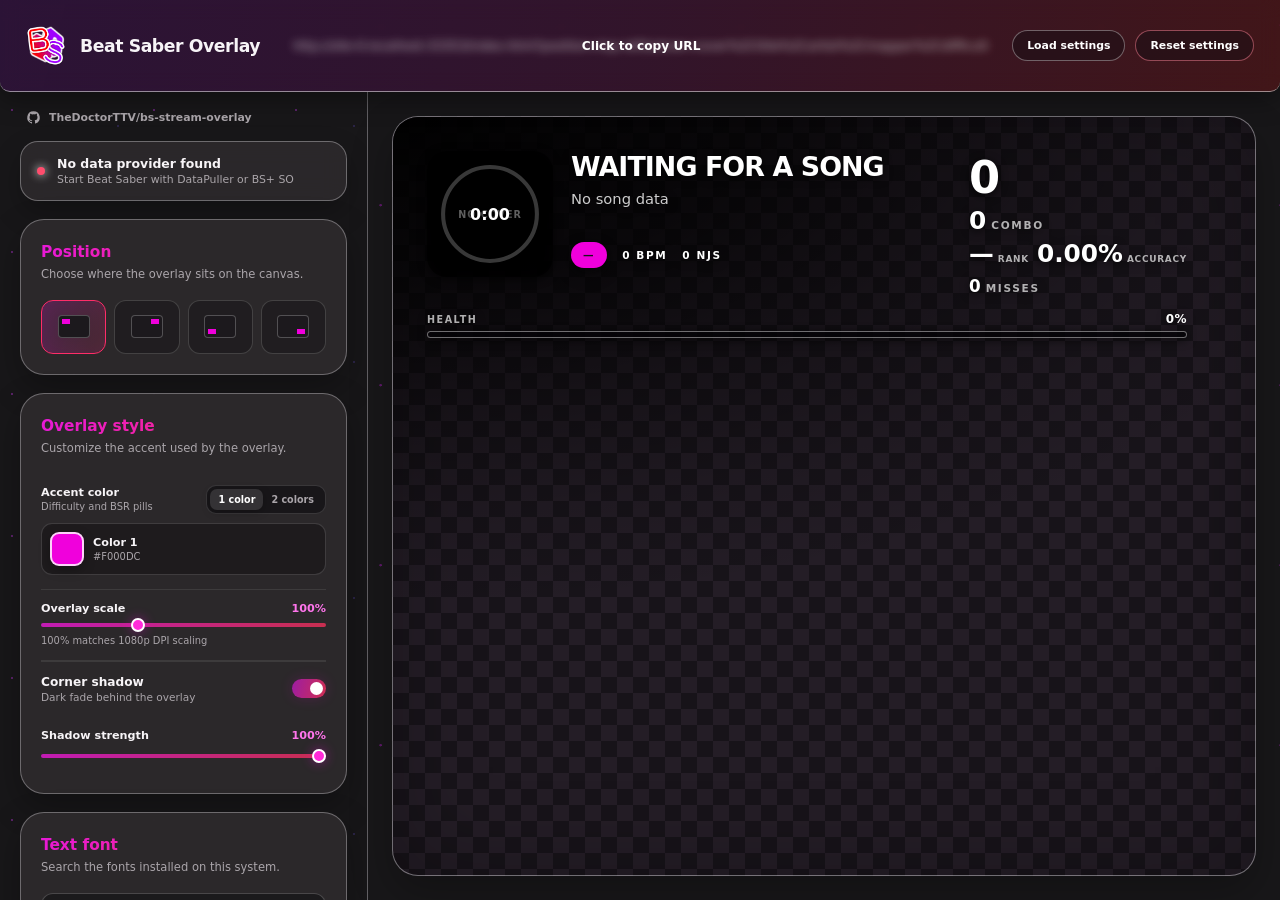
==== index.html @ 070b64c1 "Changed wording on settings page" ====
<!doctype html>
<html lang="en">

<head>
  <meta charset="UTF-8" />
  <meta name="viewport" content="width=device-width, initial-scale=1" />
  <meta name="color-scheme" content="dark" />
  <meta name="theme-color" content="#0c0e11" />
  <meta http-equiv="Content-Security-Policy"
    content="default-src 'self'; script-src 'self'; style-src 'self' https://fonts.googleapis.com; font-src 'self' https://fonts.gstatic.com; img-src 'self' data: blob: https:; connect-src ws: wss: http: https:" />
  <title>Beat Saber Overlay Settings</title>
  <link rel="icon" href="assets/icons/favicon.ico" sizes="any" />
  <link rel="preconnect" href="https://fonts.googleapis.com" />
  <link rel="preconnect" href="https://fonts.gstatic.com" crossorigin />
  <link
    href="https://fonts.googleapis.com/css2?family=Anton&amp;family=Archivo&amp;family=Archivo+Black&amp;family=Audiowide&amp;family=Bangers&amp;family=Barlow&amp;family=Barlow+Condensed&amp;family=Bebas+Neue&amp;family=Black+Ops+One&amp;family=Bungee&amp;family=Chakra+Petch&amp;family=Cinzel&amp;family=Comfortaa&amp;family=DM+Sans&amp;family=Dosis&amp;family=Exo+2&amp;family=Fira+Sans&amp;family=Fjalla+One&amp;family=Fredoka&amp;family=Hind&amp;family=IBM+Plex+Sans&amp;family=Josefin+Sans&amp;family=Kanit&amp;family=Karla&amp;family=Lato&amp;family=Lexend&amp;family=Lilita+One&amp;family=Manrope&amp;family=Merriweather+Sans&amp;family=Montserrat&amp;family=Nunito&amp;family=Orbitron&amp;family=Oswald&amp;family=Oxanium&amp;family=Poppins&amp;family=Prompt&amp;family=Quicksand&amp;family=Rajdhani&amp;family=Raleway&amp;family=Roboto&amp;family=Roboto+Condensed&amp;family=Roboto+Mono&amp;family=Rowdies&amp;family=Rubik&amp;family=Russo+One&amp;family=Saira&amp;family=Saira+Condensed&amp;family=Space+Grotesk&amp;family=Teko&amp;family=Titillium+Web&amp;display=swap"
    rel="stylesheet" />
  <link rel="stylesheet" href="styles.css" />
</head>

<body>
  <main class="app-shell">
    <header class="app-header">
      <div class="app-brand">
        <img class="brand-mark" src="assets/icons/bs-overlay-icon.png" alt="" aria-hidden="true" />
        <div>
          <h1>Beat Saber Overlay</h1>
        </div>
      </div>
      <div class="preview-actions">
        <button class="copy-url-button" type="button" id="copy-overlay-url" aria-label="Copy overlay URL">
          <span class="copy-url-button__url" id="copy-overlay-url-text" aria-hidden="true"></span>
          <span class="copy-url-button__label" id="copy-overlay-url-label">Click to copy URL</span>
        </button>
        <button class="toolbar-button" type="button" id="load-settings">Load settings</button>
        <button class="toolbar-button toolbar-button--reset" type="button" id="reset-settings">Reset settings</button>
      </div>
    </header>

    <aside class="settings-panel" aria-label="Overlay settings">

      <a class="repository-link" href="https://github.com/TheDoctorTTV/bs-stream-overlay" target="_blank"
        rel="noopener noreferrer">
        <svg viewBox="0 0 24 24" aria-hidden="true">
          <path
            d="M12 2a10 10 0 0 0-3.16 19.49c.5.09.68-.22.68-.48v-1.87c-2.78.6-3.37-1.18-3.37-1.18-.45-1.16-1.11-1.47-1.11-1.47-.91-.62.07-.61.07-.61 1 .07 1.53 1.03 1.53 1.03.9 1.53 2.35 1.09 2.92.83.09-.65.35-1.09.64-1.34-2.22-.25-4.55-1.11-4.55-4.94 0-1.09.39-1.98 1.03-2.68-.1-.25-.45-1.27.1-2.64 0 0 .84-.27 2.75 1.02A9.58 9.58 0 0 1 12 6.82c.85 0 1.71.12 2.51.34 1.91-1.29 2.75-1.02 2.75-1.02.55 1.37.2 2.39.1 2.64.64.7 1.03 1.59 1.03 2.68 0 3.84-2.34 4.68-4.57 4.93.36.31.68.92.68 1.85v2.77c0 .27.18.58.69.48A10 10 0 0 0 12 2Z" />
        </svg>
        <span>TheDoctorTTV/bs-stream-overlay</span>
      </a>

      <div class="connection-card">
        <span class="connection-dot" id="connection-dot"></span>
        <div class="connection-copy">
          <strong id="connection-label">Connecting</strong>
          <span id="connection-detail">DataPuller · 127.0.0.1:2946</span>
        </div>
        <label class="connection-provider" id="data-source-control" for="data-source" hidden>
          <span>Provider</span>
          <select id="data-source">
            <option value="datapuller">DataPuller</option>
            <option value="bsplus">BS+ SO</option>
          </select>
        </label>
        <p class="connection-advice" id="connection-advice" hidden>For best performance, only use one song overlay.</p>
      </div>

      <section class="setting-section" aria-labelledby="position-heading">
        <div class="section-heading">
          <h2 id="position-heading">Position</h2>
          <p>Choose where the overlay sits on the canvas.</p>
        </div>

        <div class="position-grid" role="group" aria-label="Overlay position">
          <button type="button" data-position="top-left" aria-label="Top left" title="Top left" aria-pressed="true">
            <span class="corner corner--top-left"></span>
          </button>
          <button type="button" data-position="top-right" aria-label="Top right" title="Top right" aria-pressed="false">
            <span class="corner corner--top-right"></span>
          </button>
          <button type="button" data-position="bottom-left" aria-label="Bottom left" title="Bottom left"
            aria-pressed="false">
            <span class="corner corner--bottom-left"></span>
          </button>
          <button type="button" data-position="bottom-right" aria-label="Bottom right" title="Bottom right"
            aria-pressed="false">
            <span class="corner corner--bottom-right"></span>
          </button>
        </div>
      </section>

      <section class="setting-section" aria-labelledby="style-heading">
        <div class="section-heading">
          <h2 id="style-heading">Overlay style</h2>
          <p>Customize the accent used by the overlay.</p>
        </div>

        <div class="accent-control" id="accent-control">
          <div class="accent-control__heading">
            <span><b>Accent color</b><small>Difficulty and BSR pills</small></span>
            <div class="accent-mode-picker" role="group" aria-label="Accent color count">
              <button type="button" data-accent-mode="1" aria-pressed="true">1 color</button>
              <button type="button" data-accent-mode="2" aria-pressed="false">2 colors</button>
            </div>
          </div>

          <div class="accent-stops" id="accent-stops">
            <button class="accent-stop" type="button" data-accent-stop="0" aria-label="Edit accent color"
              aria-pressed="false">
              <span class="accent-stop__swatch" aria-hidden="true"></span>
              <span><b>Color 1</b><small id="accent-color-1-value">#F000DC</small></span>
            </button>
            <button class="accent-stop" type="button" data-accent-stop="1" aria-label="Edit right gradient color"
              aria-pressed="false" hidden>
              <span class="accent-stop__swatch" aria-hidden="true"></span>
              <span><b>Color 2</b><small id="accent-color-2-value">#FF2D68</small></span>
            </button>
          </div>

          <div class="accent-picker" id="accent-picker" hidden>
            <div class="accent-picker__topline">
              <span id="accent-picker-label">Color 1</span>
              <button type="button" id="close-accent-picker" aria-label="Close color picker">Done</button>
            </div>
            <div class="accent-saturation" id="accent-saturation" tabindex="0" role="slider"
              aria-label="Color saturation and brightness" aria-valuemin="0" aria-valuemax="100">
              <span class="accent-saturation__marker" aria-hidden="true"></span>
            </div>
            <label class="accent-hue" for="accent-hue">
              <span>Hue</span>
              <input type="range" id="accent-hue" min="0" max="359" step="1" value="308" />
            </label>
            <label class="accent-hex" for="accent-hex">
              <span>Hex</span>
              <div><i id="accent-hex-swatch" aria-hidden="true"></i><span>#</span><input type="text" id="accent-hex"
                  value="F000DC" maxlength="6" inputmode="text" autocomplete="off" spellcheck="false" /></div>
            </label>
          </div>
        </div>

        <label class="type-control type-control--range" for="overlay-scale">
          <span><b>Overlay scale</b><output id="overlay-scale-value" for="overlay-scale">100%</output></span>
          <input type="range" id="overlay-scale" min="50" max="200" step="5" value="100" />
          <small>100% matches 1080p DPI scaling</small>
        </label>

        <label class="toggle-row">
          <span><b>Corner shadow</b><small>Dark fade behind the overlay</small></span>
          <input type="checkbox" id="shadow-enabled" checked />
          <i aria-hidden="true"></i>
        </label>

        <div id="shadow-options">
          <label class="type-control type-control--range" for="shadow-strength">
            <span><b>Shadow strength</b><output id="shadow-strength-value" for="shadow-strength">100%</output></span>
            <input type="range" id="shadow-strength" min="10" max="100" step="5" value="100" />
          </label>
        </div>
      </section>

      <section class="setting-section font-setting-section" aria-labelledby="font-heading">
        <div class="section-heading">
          <h2 id="font-heading">Text font</h2>
          <p id="font-description">Use an installed font when available, with free Google Fonts as a fallback.</p>
        </div>

        <div class="font-picker" id="font-picker">
          <label class="font-search" for="font-search">
            <svg viewBox="0 0 24 24" aria-hidden="true">
              <circle cx="11" cy="11" r="6.5"></circle>
              <path d="m16 16 4 4"></path>
            </svg>
            <input type="search" id="font-search" placeholder="Search fonts" autocomplete="off" role="combobox"
              aria-autocomplete="list" aria-controls="font-options" aria-expanded="false" />
          </label>
          <div class="font-options" id="font-options" role="listbox" aria-label="Available fonts" hidden></div>
          <p class="font-status" id="font-status" aria-live="polite">Click the search box to allow local font access.
          </p>
        </div>

        <div class="type-controls">
          <label class="type-control" for="font-weight">
            <span><b>Font weight</b><small>Thickness of overlay text</small></span>
            <select id="font-weight">
              <option value="0">Original</option>
              <option value="400">Regular</option>
              <option value="500">Medium</option>
              <option value="600">Semi bold</option>
              <option value="700">Bold</option>
              <option value="800">Extra bold</option>
              <option value="900">Black</option>
            </select>
          </label>

          <label class="type-control type-control--range" for="font-size">
            <span><b>Font size</b><output id="font-size-value" for="font-size">100%</output></span>
            <input type="range" id="font-size" min="75" max="150" step="5" value="100" />
          </label>

          <label class="type-control" for="text-transform">
            <span><b>Text case</b><small>Capitalization across the overlay</small></span>
            <select id="text-transform">
              <option value="">Original</option>
              <option value="uppercase">UPPERCASE</option>
              <option value="lowercase">lowercase</option>
              <option value="capitalize">Title Case</option>
            </select>
          </label>
        </div>
      </section>

      <section class="setting-section" aria-labelledby="song-heading">
        <div class="section-heading">
          <h2 id="song-heading">Song data</h2>
          <p>Show or hide map information.</p>
        </div>

        <div class="toggle-list">
          <label class="toggle-row">
            <span><b>Cover art</b><small>Current map artwork</small></span>
            <input type="checkbox" data-toggle="cover" checked />
            <i aria-hidden="true"></i>
          </label>
          <label class="toggle-row">
            <span><b>Song title</b><small>Name and subtitle</small></span>
            <input type="checkbox" data-toggle="title" checked />
            <i aria-hidden="true"></i>
          </label>
          <label class="toggle-row">
            <span><b>Artist</b><small>Song author</small></span>
            <input type="checkbox" data-toggle="artist" checked />
            <i aria-hidden="true"></i>
          </label>
          <label class="toggle-row">
            <span><b>Mapper</b><small>Map creator</small></span>
            <input type="checkbox" data-toggle="mapper" checked />
            <i aria-hidden="true"></i>
          </label>
          <label class="toggle-row">
            <span><b>Difficulty</b><small>Difficulty and characteristic</small></span>
            <input type="checkbox" data-toggle="difficulty" checked />
            <i aria-hidden="true"></i>
          </label>
          <label class="toggle-row">
            <span><b>BPM</b><small>Beats per minute</small></span>
            <input type="checkbox" data-toggle="bpm" checked />
            <i aria-hidden="true"></i>
          </label>
          <label class="toggle-row">
            <span><b>NJS</b><small>Note jump speed</small></span>
            <input type="checkbox" data-toggle="njs" checked />
            <i aria-hidden="true"></i>
          </label>
          <label class="toggle-row">
            <span><b>BSR code</b><small>BeatSaver map key</small></span>
            <input type="checkbox" data-toggle="bsr" checked />
            <i aria-hidden="true"></i>
          </label>
          <label class="toggle-row">
            <span><b>Song time</b><small>Elapsed time and progress</small></span>
            <input type="checkbox" data-toggle="time" checked />
            <i aria-hidden="true"></i>
          </label>
        </div>
      </section>

      <section class="setting-section" aria-labelledby="stats-heading">
        <div class="section-heading">
          <h2 id="stats-heading">Live stats</h2>
          <p>Select the performance values viewers can see.</p>
        </div>

        <div class="toggle-list">
          <label class="toggle-row">
            <span><b>Score</b><small>Current raw score</small></span>
            <input type="checkbox" data-toggle="score" checked />
            <i aria-hidden="true"></i>
          </label>
          <label class="toggle-row">
            <span><b>Combo</b><small>Current note streak</small></span>
            <input type="checkbox" data-toggle="combo" checked />
            <i aria-hidden="true"></i>
          </label>
          <label class="toggle-row">
            <span><b>Rank</b><small>Current letter rank</small></span>
            <input type="checkbox" data-toggle="rank" checked />
            <i aria-hidden="true"></i>
          </label>
          <label class="toggle-row">
            <span><b>Accuracy</b><small>Current accuracy percentage</small></span>
            <input type="checkbox" data-toggle="accuracy" checked />
            <i aria-hidden="true"></i>
          </label>
          <label class="toggle-row">
            <span><b>Misses</b><small>Missed and incorrect notes</small></span>
            <input type="checkbox" data-toggle="misses" checked />
            <i aria-hidden="true"></i>
          </label>
          <label class="toggle-row">
            <span><b>Health</b><small>Current energy level</small></span>
            <input type="checkbox" data-toggle="health" checked />
            <i aria-hidden="true"></i>
          </label>
        </div>
      </section>

      <section class="setting-section heart-rate-settings" aria-labelledby="heart-rate-heading">
        <div class="section-heading">
          <h2 id="heart-rate-heading">Heart rate</h2>
          <p>Prefer HRCounter locally, with an optional cloud fallback.</p>
        </div>

        <label class="toggle-row">
          <span><b>Show heart rate</b><small>Add a live pulse readout</small></span>
          <input type="checkbox" id="heart-rate-enabled" />
          <i aria-hidden="true"></i>
        </label>

        <div class="heart-rate-options" id="heart-rate-options" hidden>
          <div class="type-control heart-rate-display-control">
            <span><b>Display</b><small>Attach it or position it independently</small></span>
            <div class="heart-rate-mode-picker" role="group" aria-label="Heart rate display">
              <button type="button" data-heart-rate-mode="paired" aria-label="With song overlay"
                title="With song overlay" aria-pressed="true">
                <svg class="lucide lucide-panels-top-left" viewBox="0 0 24 24" fill="none" stroke="currentColor"
                  stroke-width="2" stroke-linecap="round" stroke-linejoin="round" aria-hidden="true">
                  <rect width="18" height="18" x="3" y="3" rx="2"></rect>
                  <path d="M3 9h18"></path>
                  <path d="M9 21V9"></path>
                </svg>
              </button>
              <button type="button" data-heart-rate-mode="standalone" aria-label="On its own" title="On its own"
                aria-pressed="false">
                <svg class="lucide lucide-panel-top" viewBox="0 0 24 24" fill="none" stroke="currentColor"
                  stroke-width="2" stroke-linecap="round" stroke-linejoin="round" aria-hidden="true">
                  <rect width="18" height="18" x="3" y="3" rx="2"></rect>
                  <path d="M3 9h18"></path>
                </svg>
              </button>
            </div>
          </div>

          <div class="heart-rate-position" id="heart-rate-position-settings" hidden>
            <span class="field-label">Heart rate position</span>
            <div class="position-grid" role="group" aria-label="Heart rate overlay position">
              <button type="button" data-heart-rate-position="top-left" aria-label="Top left" title="Top left"
                aria-pressed="false">
                <span class="corner corner--top-left"></span>
              </button>
              <button type="button" data-heart-rate-position="top-right" aria-label="Top right" title="Top right"
                aria-pressed="true">
                <span class="corner corner--top-right"></span>
              </button>
              <button type="button" data-heart-rate-position="bottom-left" aria-label="Bottom left" title="Bottom left"
                aria-pressed="false">
                <span class="corner corner--bottom-left"></span>
              </button>
              <button type="button" data-heart-rate-position="bottom-right" aria-label="Bottom right"
                title="Bottom right" aria-pressed="false">
                <span class="corner corner--bottom-right"></span>
              </button>
            </div>
          </div>

          <label class="type-control" for="heart-rate-port">
            <span><b>HRCounter port</b><small>Default mod server port</small></span>
            <input class="port-input" type="number" id="heart-rate-port" min="1" max="65535" value="65302"
              inputmode="numeric" />
          </label>

          <label class="type-control" for="heart-rate-fallback-provider">
            <span><b>Fallback provider</b><small>Used when HRCounter has no BPM</small></span>
            <select id="heart-rate-fallback-provider">
              <option value="">Disabled</option>
              <option value="pulsoid">Pulsoid</option>
              <option value="hyperate">HypeRate</option>
            </select>
          </label>

          <div class="heart-rate-provider-settings" id="pulsoid-settings" hidden>
            <div class="provider-auth-row">
              <span><b>Pulsoid account</b><small id="pulsoid-auth-status">Not connected</small></span>
              <button class="provider-auth-button" type="button" id="pulsoid-connect">Connect Pulsoid</button>
              <button class="provider-auth-button provider-auth-button--quiet" type="button" id="pulsoid-disconnect"
                hidden>Disconnect</button>
            </div>
            <p>One-click account authorization. Pulsoid BRO plan is required.</p>
          </div>

          <div class="heart-rate-provider-settings" id="hyperate-settings" hidden>
            <label for="hyperate-device-id">
              <span><b>HypeRate ID</b><small>The ID at the end of your HypeRate URL</small></span>
              <input class="credential-input" type="text" id="hyperate-device-id" autocomplete="off" spellcheck="false"
                placeholder="For example, 122378" />
            </label>
            <p>Find it in your public URL, such as <code>app.hyperate.io/122378</code>.</p>
          </div>

          <div class="heart-rate-connection" aria-live="polite">
            <span class="connection-dot" id="heart-rate-dot" data-state="offline"></span>
            <span id="heart-rate-status">Waiting for HRCounter</span>
          </div>
        </div>
      </section>

    </aside>

    <section class="preview-workspace" aria-label="Overlay preview">
      <div class="preview-stage" id="preview-stage">
        <div class="overlay-shadow" id="overlay-shadow" data-position="top-left" aria-hidden="true"></div>
        <article class="overlay-preview is-awaiting-data" id="overlay-preview" data-position="top-left">
          <div class="song-block">
            <div class="cover-art" data-preview="cover">
              <img id="cover-art" alt="" />
              <span id="cover-fallback">No cover</span>
              <div class="cover-time" data-preview="time" id="cover-time">0:00</div>
              <svg class="cover-progress" data-preview="time" viewBox="0 0 100 100" aria-hidden="true">
                <circle class="cover-progress__track" cx="50" cy="50" r="46"></circle>
                <circle class="cover-progress__value" id="cover-progress" cx="50" cy="50" r="46"></circle>
              </svg>
            </div>

            <div class="song-copy">
              <div data-preview="title">
                <div class="marquee-line">
                  <h3 data-marquee id="song-title">Waiting for a song</h3>
                </div>
                <div class="marquee-line">
                  <p class="song-subtitle" data-marquee id="song-subtitle"></p>
                </div>
              </div>
              <div class="marquee-line">
                <p class="song-credits" data-marquee>
                  <span data-preview="artist" id="song-artist">No song data</span>
                  <span data-preview="mapper" id="song-mapper"></span>
                </p>
              </div>
              <div class="map-meta">
                <span class="difficulty" data-preview="difficulty" id="difficulty">—</span>
                <span data-preview="bpm"><b id="bpm">0</b> BPM</span>
                <span data-preview="njs"><b id="njs">0</b> NJS</span>
                <span class="difficulty bsr-code" data-preview="bsr" id="bsr-code-wrap" hidden></span>
              </div>
            </div>
          </div>

          <div class="stats-block">
            <div class="score-stat" data-preview="score" id="score">0</div>
            <div class="inline-stat" data-preview="combo">
              <b id="combo">0</b><span>Combo</span>
            </div>
            <div class="rank-line">
              <div class="inline-stat" data-preview="rank">
                <b id="rank">—</b><span>Rank</span>
              </div>
              <div class="inline-stat" data-preview="accuracy">
                <b><span id="accuracy">0.00</span>%</b><span>Accuracy</span>
              </div>
            </div>
            <div class="secondary-stats">
              <div class="inline-stat" data-preview="misses">
                <b id="misses">0</b><span>Misses</span>
              </div>
            </div>
          </div>

          <div class="heart-rate-paired" id="heart-rate-paired" hidden>
            <svg class="heart-rate-icon" viewBox="0 0 24 24" aria-hidden="true">
              <path d="M12 21s-8-4.9-8-11a4.5 4.5 0 0 1 8-2.8A4.5 4.5 0 0 1 20 10c0 6.1-8 11-8 11Z"></path>
            </svg>
            <b id="heart-rate-paired-value">--</b><span>BPM</span>
          </div>

          <div class="health-meter" data-preview="health" id="health-meter">
            <div class="health-meter__label">
              <span>Health</span>
              <b><span id="health">0</span>%</b>
            </div>
            <div class="health-meter__track" aria-hidden="true">
              <div class="health-meter__fill" id="health-fill"></div>
            </div>
          </div>
        </article>

        <div class="heart-rate-standalone" id="heart-rate-standalone" data-position="top-right" hidden>
          <svg class="heart-rate-icon" viewBox="0 0 24 24" aria-hidden="true">
            <path d="M12 21s-8-4.9-8-11a4.5 4.5 0 0 1 8-2.8A4.5 4.5 0 0 1 20 10c0 6.1-8 11-8 11Z"></path>
          </svg>
          <span class="heart-rate-copy"><b id="heart-rate-standalone-value">--</b><small>BPM</small></span>
        </div>

        <div class="stage-label"></div>
      </div>
    </section>
  </main>

  <dialog class="settings-dialog" id="load-settings-dialog" aria-labelledby="load-settings-heading">
    <form class="settings-dialog__card" id="load-settings-form">
      <span class="toolbar-eyebrow">Import</span>
      <h2 id="load-settings-heading">Load overlay settings</h2>
      <p>Paste an overlay URL to load its position and selected data.</p>
      <label for="load-settings-url">Overlay URL</label>
      <input type="url" id="load-settings-url" placeholder="https://example.com/overlay/?overlay=1&amp;position=..."
        autocomplete="off" required />
      <p class="settings-dialog__error" id="load-settings-error" role="alert"></p>
      <div class="settings-dialog__actions">
        <button class="toolbar-button" type="button" id="cancel-load-settings">Cancel</button>
        <button class="toolbar-button toolbar-button--primary" type="submit">Load settings</button>
      </div>
    </form>
  </dialog>

  <script src="app.js"></script>
</body>

</html>
---- styles.css ----
:root {
  --panel: #181719;
  --panel-soft: #292728;
  --surface: #302e2f;
  --line: rgba(219, 216, 220, 0.38);
  --line-soft: rgba(255, 255, 255, 0.085);
  --text: #f7f4f7;
  --muted: #aaa5aa;
  --accent: #f000dc;
  --accent-hot: #ff2d68;
  --accent-deep: #6d1e91;
  --danger: #ff4d6d;
  --cosmic-gradient: linear-gradient(105deg, #40105467 0%, #4b123a 51%, #681518 100%);
  --button-gradient: linear-gradient(105deg, #e719d7 0%, #ff315d 100%);
  --font: "Avenir Next", Avenir, "Nunito Sans", "Trebuchet MS", ui-sans-serif, system-ui, sans-serif;
}

* {
  box-sizing: border-box;
}

html,
body {
  width: 100%;
  min-height: 100%;
  margin: 0;
  background: var(--panel);
  color: var(--text);
  font-family: var(--font);
}

button,
input,
select {
  font: inherit;
}

.app-shell {
  --app-header-height: 92px;
  position: relative;
  display: grid;
  grid-template-columns: 368px minmax(0, 1fr);
  height: 100svh;
  overflow: hidden;
}

.settings-panel {
  position: relative;
  height: calc(100svh - var(--app-header-height));
  min-height: 0;
  margin-top: var(--app-header-height);
  padding: 0 0 20px;
  overflow-y: auto;
  background-color: var(--panel);
  background-image:
    radial-gradient(circle at 12px 18px, rgba(213, 57, 255, 0.35) 0 1px, transparent 1.4px),
    radial-gradient(circle at 74px 92px, rgba(255, 59, 102, 0.22) 0 1px, transparent 1.5px),
    radial-gradient(circle at 118px 34px, rgba(122, 93, 255, 0.2) 0 1px, transparent 1.4px);
  background-size: 142px 142px, 190px 190px, 236px 236px;
  border-right: 1px solid var(--line);
  scrollbar-color: #a5a5a5 transparent;
  scrollbar-width: thin;
}

.settings-panel::-webkit-scrollbar {
  width: 7px;
}

.settings-panel::-webkit-scrollbar-track {
  background: transparent;
}

.settings-panel::-webkit-scrollbar-thumb {
  background: #a5268f;
  border-radius: 999px;
}

.app-header {
  position: absolute;
  top: 0;
  left: 0;
  width: 100%;
  height: var(--app-header-height);
  z-index: 10;
  display: flex;
  align-items: center;
  justify-content: space-between;
  gap: 20px;
  padding: 18px 26px;
  background: linear-gradient(105deg, rgba(64, 16, 84, 0.50) 0%, rgba(75, 18, 58, 0.52) 51%, rgba(104, 21, 24, 0.52) 100%);
  -webkit-backdrop-filter: blur(10px);
  backdrop-filter: blur(10px);
  border-bottom: 1px solid rgba(255, 255, 255, 0.5);
  border-radius: 0 0 10px 10px;
  box-shadow: 0 7px 26px rgba(0, 0, 0, 0.38);
}

.app-brand {
  display: flex;
  gap: 14px;
  align-items: center;
}

.brand-mark {
  display: block;
  flex: 0 0 auto;
  width: 40px;
  height: 40px;
  object-fit: cover;
  border-radius: 10px;
}

.app-header p,
.app-header h1 {
  margin: 0;
}

.app-header p {
  margin-bottom: 3px;
  color: rgba(255, 255, 255, 0.68);
  font-size: 0.66rem;
  font-weight: 800;
  letter-spacing: 0.15em;
  text-transform: uppercase;
}

.app-header h1 {
  font-size: 1.08rem;
  letter-spacing: -0.025em;
}

.repository-link {
  display: inline-flex;
  gap: 8px;
  align-items: center;
  width: fit-content;
  margin: 18px 26px 0;
  color: var(--muted);
  font-size: 0.68rem;
  font-weight: 700;
  text-decoration: none;
  transition: color 160ms ease;
}

.repository-link:hover {
  color: white;
}

.repository-link:focus-visible {
  border-radius: 4px;
  outline: 2px solid var(--accent);
  outline-offset: 4px;
}

.repository-link svg {
  width: 15px;
  height: 15px;
  fill: currentColor;
}

.connection-card {
  display: grid;
  grid-template-columns: auto minmax(0, 1fr) auto;
  gap: 12px;
  align-items: center;
  margin: 20px 20px 0;
  padding: 14px 16px;
  background: rgba(45, 42, 44, 0.92);
  border: 1px solid var(--line);
  border-radius: 18px;
  box-shadow: 0 12px 28px rgba(0, 0, 0, 0.24);
  backdrop-filter: blur(12px);
}

.repository-link+.connection-card {
  margin-top: 12px;
}

.connection-copy {
  display: grid;
  gap: 2px;
  min-width: 0;
}

.connection-card strong {
  font-size: 0.78rem;
}

.connection-card span:not(.connection-dot) {
  color: var(--muted);
  font-size: 0.68rem;
}

.connection-provider {
  display: grid;
  gap: 3px;
  justify-items: end;
}

.connection-provider[hidden] {
  display: none;
}

.connection-provider select {
  max-width: 106px;
  padding: 7px 28px 7px 9px;
  background: #1d1a1e;
  border: 1px solid rgba(255, 255, 255, 0.2);
  border-radius: 9px;
  color: var(--text);
  font-size: 0.65rem;
  outline: 0;
}

.connection-provider select:focus-visible {
  border-color: var(--accent-hot);
  box-shadow: 0 0 0 2px rgba(240, 0, 220, 0.13);
}

.connection-advice {
  grid-column: 2 / -1;
  margin: 0;
  padding-top: 9px;
  border-top: 1px solid var(--line-soft);
  color: red;
  font-size: 0.61rem;
  line-height: 1.4;
}

.connection-advice[hidden] {
  display: none;
}

.connection-dot {
  width: 8px;
  height: 8px;
  border-radius: 50%;
  background: #ffc94a;
  box-shadow: 0 0 10px currentColor;
}

.connection-dot[data-state="live"] {
  background: #6fffd3;
}

.connection-dot[data-state="offline"] {
  background: var(--danger);
}

.setting-section {
  margin: 18px 20px 0;
  padding: 23px 20px 20px;
  background: rgba(45, 42, 44, 0.94);
  border: 1px solid var(--line);
  border-radius: 24px;
  box-shadow: 0 13px 34px rgba(0, 0, 0, 0.28);
  backdrop-filter: blur(12px);
}

.section-heading {
  margin-bottom: 17px;
}

.section-heading h2,
.section-heading p {
  margin: 0;
}

.section-heading h2 {
  margin-bottom: 5px;
  background: var(--button-gradient);
  background-clip: text;
  color: transparent;
  font-size: 0.96rem;
}

.section-heading p {
  color: var(--muted);
  font-size: 0.72rem;
  line-height: 1.45;
}

.position-grid {
  display: grid;
  grid-template-columns: repeat(4, minmax(0, 1fr));
  gap: 8px;
}

.position-grid button {
  display: grid;
  min-height: 54px;
  place-items: center;
  align-items: center;
  padding: 10px;
  background: rgba(13, 12, 14, 0.34);
  border: 1px solid rgba(255, 255, 255, 0.16);
  border-radius: 12px;
  color: var(--muted);
  cursor: pointer;
}

.position-grid button:hover {
  border-color: rgba(255, 255, 255, 0.56);
  color: var(--text);
}

.position-grid button[aria-pressed="true"] {
  background: linear-gradient(115deg, rgba(230, 24, 213, 0.2), rgba(255, 47, 91, 0.13));
  border-color: var(--accent-hot);
  color: var(--text);
  box-shadow: inset 0 0 18px rgba(240, 0, 220, 0.08);
}

.position-grid button:focus-visible,
.toolbar-button:focus-visible {
  outline: 2px solid var(--accent);
  outline-offset: 2px;
}

.font-picker {
  position: relative;
}

.font-setting-section {
  position: relative;
  z-index: 2;
}

.font-search {
  display: grid;
  grid-template-columns: 18px minmax(0, 1fr);
  gap: 9px;
  align-items: center;
  padding: 0 12px;
  background: rgba(13, 12, 14, 0.46);
  border: 1px solid rgba(255, 255, 255, 0.2);
  border-radius: 12px;
  color: var(--muted);
  transition: border-color 160ms ease, box-shadow 160ms ease;
}

.font-search:focus-within {
  border-color: var(--accent-hot);
  box-shadow: 0 0 0 3px rgba(240, 0, 220, 0.12);
  color: var(--text);
}

.font-search svg {
  width: 18px;
  fill: none;
  stroke: currentColor;
  stroke-linecap: round;
  stroke-width: 1.8;
}

.font-search input {
  width: 100%;
  min-width: 0;
  padding: 11px 0;
  background: transparent;
  border: 0;
  color: var(--text);
  font-size: 0.7rem;
  outline: 0;
}

.font-search input::placeholder {
  color: #8f898f;
}

.font-search input::-webkit-search-cancel-button {
  filter: brightness(0) invert(1);
  opacity: 0.62;
}

.font-options {
  position: absolute;
  z-index: 10;
  top: 44px;
  right: 0;
  left: 0;
  max-height: 250px;
  padding: 6px;
  overflow-y: auto;
  background: #1d1a1e;
  border: 1px solid rgba(255, 255, 255, 0.28);
  border-radius: 12px;
  box-shadow: 0 18px 38px rgba(0, 0, 0, 0.52);
  scrollbar-color: #a5268f transparent;
  scrollbar-width: thin;
}

.font-options[hidden] {
  display: none;
}

.font-option {
  display: block;
  width: 100%;
  padding: 9px 10px;
  overflow: hidden;
  background: transparent;
  border: 0;
  border-radius: 8px;
  color: var(--text);
  cursor: pointer;
  font-size: 0.72rem;
  text-align: left;
  text-overflow: ellipsis;
  white-space: nowrap;
}

.font-option:hover,
.font-option.is-active {
  background: rgba(255, 255, 255, 0.09);
}

.font-option[aria-selected="true"] {
  background: linear-gradient(105deg, rgba(231, 25, 215, 0.26), rgba(255, 49, 93, 0.18));
  color: white;
}

.font-options__empty,
.font-status {
  color: var(--muted);
  font-size: 0.62rem;
  line-height: 1.4;
}

.font-options__empty {
  margin: 0;
  padding: 10px;
}

.font-status {
  min-height: 1.4em;
  margin: 8px 2px 0;
}

.font-picker.is-open .font-status {
  visibility: hidden;
}

.type-controls {
  display: grid;
  margin-top: 16px;
  border-top: 1px solid var(--line-soft);
}

.type-control {
  display: grid;
  grid-template-columns: minmax(0, 1fr) auto;
  gap: 12px;
  align-items: center;
  min-height: 58px;
  border-bottom: 1px solid var(--line-soft);
}

.type-control:last-child {
  border-bottom: 0;
}

.type-control>span {
  display: grid;
  gap: 2px;
}

.type-control b,
.type-control output {
  font-size: 0.7rem;
}

.type-control small {
  color: var(--muted);
  font-size: 0.62rem;
}

.type-control select {
  max-width: 108px;
  padding: 7px 28px 7px 9px;
  background: #1d1a1e;
  border: 1px solid rgba(255, 255, 255, 0.2);
  border-radius: 9px;
  color: var(--text);
  font-size: 0.65rem;
  outline: 0;
}

.type-control select:focus-visible {
  border-color: var(--accent-hot);
  box-shadow: 0 0 0 2px rgba(240, 0, 220, 0.13);
}

.accent-control {
  padding: 2px 0 14px;
  border-bottom: 1px solid var(--line-soft);
}

.accent-control__heading {
  display: flex;
  gap: 12px;
  align-items: center;
  justify-content: space-between;
  min-height: 48px;
}

.accent-control__heading>span,
.accent-stop>span:last-child {
  display: grid;
  gap: 2px;
}

.accent-control b,
.accent-picker__topline,
.accent-hue>span,
.accent-hex>span {
  font-size: 0.7rem;
}

.accent-control small {
  color: var(--muted);
  font-size: 0.62rem;
}

.accent-mode-picker {
  display: flex;
  padding: 3px;
  background: rgba(13, 12, 14, 0.58);
  border: 1px solid rgba(255, 255, 255, 0.14);
  border-radius: 10px;
}

.accent-mode-picker button,
.accent-picker__topline button {
  padding: 5px 8px;
  background: transparent;
  border: 0;
  border-radius: 7px;
  color: var(--muted);
  cursor: pointer;
  font-size: 0.6rem;
  font-weight: 800;
}

.accent-mode-picker button[aria-pressed="true"] {
  background: rgba(255, 255, 255, 0.12);
  color: white;
  box-shadow: 0 2px 8px rgba(0, 0, 0, 0.26);
}

.accent-mode-picker button:focus-visible,
.accent-stop:focus-visible,
.accent-picker__topline button:focus-visible,
.accent-saturation:focus-visible,
.accent-hue input:focus-visible,
.accent-hex input:focus-visible {
  outline: 2px solid var(--accent);
  outline-offset: 2px;
}

.accent-stops {
  display: grid;
  grid-template-columns: repeat(2, minmax(0, 1fr));
  gap: 8px;
}

.accent-stop {
  display: grid;
  grid-template-columns: 34px minmax(0, 1fr);
  gap: 9px;
  align-items: center;
  min-width: 0;
  padding: 8px;
  background: rgba(13, 12, 14, 0.4);
  border: 1px solid rgba(255, 255, 255, 0.15);
  border-radius: 11px;
  color: var(--text);
  cursor: pointer;
  text-align: left;
}

.accent-control:not(.has-gradient) .accent-stop:first-child {
  grid-column: 1 / -1;
}

.accent-stop:hover,
.accent-stop[aria-pressed="true"] {
  border-color: rgba(255, 255, 255, 0.48);
}

.accent-stop[aria-pressed="true"] {
  box-shadow: 0 0 0 2px rgba(240, 0, 220, 0.12);
}

.accent-stop[hidden],
.accent-picker[hidden] {
  display: none;
}

.accent-stop__swatch {
  width: 34px;
  height: 34px;
  background: var(--stop-color, var(--accent));
  border: 2px solid rgba(255, 255, 255, 0.82);
  border-radius: 9px;
  box-shadow: 0 4px 12px rgba(0, 0, 0, 0.28);
}

.accent-picker {
  display: grid;
  gap: 11px;
  margin-top: 9px;
  padding: 12px;
  background: #1d1a1e;
  border: 1px solid rgba(255, 255, 255, 0.2);
  border-radius: 13px;
  box-shadow: 0 14px 32px rgba(0, 0, 0, 0.34);
}

.accent-picker__topline {
  display: flex;
  align-items: center;
  justify-content: space-between;
  font-weight: 800;
}

.accent-picker__topline button {
  color: #ff75ec;
}

.accent-saturation {
  position: relative;
  height: 116px;
  overflow: hidden;
  background:
    linear-gradient(to top, #000, transparent),
    linear-gradient(to right, #fff, transparent),
    hsl(var(--picker-hue, 308) 100% 50%);
  border: 1px solid rgba(255, 255, 255, 0.2);
  border-radius: 10px;
  cursor: crosshair;
  touch-action: none;
}

.accent-saturation__marker {
  position: absolute;
  top: var(--picker-value-position, 0%);
  left: var(--picker-saturation, 100%);
  width: 14px;
  height: 14px;
  border: 2px solid white;
  border-radius: 50%;
  box-shadow: 0 1px 5px rgba(0, 0, 0, 0.8);
  pointer-events: none;
  transform: translate(-50%, -50%);
}

.accent-hue,
.accent-hex {
  display: grid;
  grid-template-columns: 36px minmax(0, 1fr);
  gap: 10px;
  align-items: center;
  color: var(--muted);
  font-weight: 700;
}

.accent-hue input {
  appearance: none;
  width: 100%;
  height: 12px;
  margin: 0;
  background: linear-gradient(90deg, #f00, #ff0, #0f0, #0ff, #00f, #f0f, #f00);
  border: 0;
  border-radius: 999px;
  cursor: pointer;
}

.accent-hue input::-webkit-slider-thumb {
  appearance: none;
  width: 17px;
  height: 17px;
  background: hsl(var(--picker-hue, 308) 100% 50%);
  border: 2px solid white;
  border-radius: 50%;
  box-shadow: 0 1px 5px rgba(0, 0, 0, 0.65);
}

.accent-hue input::-moz-range-thumb {
  width: 13px;
  height: 13px;
  background: hsl(var(--picker-hue, 308) 100% 50%);
  border: 2px solid white;
  border-radius: 50%;
  box-shadow: 0 1px 5px rgba(0, 0, 0, 0.65);
}

.accent-hex>div {
  display: grid;
  grid-template-columns: 22px auto minmax(0, 1fr);
  align-items: center;
  min-width: 0;
  padding: 7px 9px;
  background: rgba(13, 12, 14, 0.58);
  border: 1px solid rgba(255, 255, 255, 0.16);
  border-radius: 9px;
  color: var(--muted);
}

.accent-hex i {
  width: 14px;
  height: 14px;
  background: var(--picker-color, var(--accent));
  border-radius: 4px;
}

.accent-hex input {
  width: 100%;
  min-width: 0;
  padding: 0;
  background: transparent;
  border: 0;
  color: var(--text);
  font-family: ui-monospace, "SFMono-Regular", Consolas, monospace;
  font-size: 0.68rem;
  font-weight: 800;
  letter-spacing: 0.06em;
  outline: 0;
  text-transform: uppercase;
}

.type-control--range {
  grid-template-columns: 1fr;
  gap: 8px;
  padding: 12px 0 14px;
}

.type-control--range>span {
  display: flex;
  justify-content: space-between;
}

.type-control output {
  color: #ff75ec;
  font-weight: 800;
}

.type-control input[type="range"] {
  appearance: none;
  width: 100%;
  height: 4px;
  margin: 0;
  background: linear-gradient(90deg, rgba(231, 25, 215, 0.8), rgba(255, 49, 93, 0.74));
  border: 0;
  border-radius: 999px;
  accent-color: var(--accent);
  cursor: pointer;
}

.type-control input[type="range"]::-webkit-slider-thumb {
  appearance: none;
  width: 14px;
  height: 14px;
  background: #ff2bd9;
  border: 2px solid white;
  border-radius: 50%;
  box-shadow: 0 0 12px rgba(240, 0, 220, 0.42);
}

.type-control input[type="range"]::-moz-range-thumb {
  width: 11px;
  height: 11px;
  background: #ff2bd9;
  border: 2px solid white;
  border-radius: 50%;
  box-shadow: 0 0 12px rgba(240, 0, 220, 0.42);
}

.corner {
  position: relative;
  width: 32px;
  height: 23px;
  background: #1c191d;
  border: 1px solid rgba(255, 255, 255, 0.24);
  border-radius: 4px;
}

.corner::after {
  position: absolute;
  width: 8px;
  height: 5px;
  content: "";
  background: var(--accent);
}

.corner--top-left::after {
  top: 3px;
  left: 3px;
}

.corner--top-right::after {
  top: 3px;
  right: 3px;
}

.corner--bottom-left::after {
  bottom: 3px;
  left: 3px;
}

.corner--bottom-right::after {
  right: 3px;
  bottom: 3px;
}

.toggle-list {
  display: grid;
}

.toggle-row {
  position: relative;
  display: grid;
  grid-template-columns: 1fr auto;
  gap: 14px;
  align-items: center;
  min-height: 54px;
  border-top: 1px solid var(--line-soft);
  cursor: pointer;
}

.toggle-row[hidden] {
  display: none;
}

.toggle-row:first-child {
  border-top: 0;
}

.toggle-row>span {
  display: grid;
  gap: 2px;
}

.toggle-row b {
  font-size: 0.76rem;
}

.toggle-row small {
  color: var(--muted);
  font-size: 0.66rem;
}

.toggle-row input {
  position: absolute;
  width: 1px;
  height: 1px;
  opacity: 0;
}

.toggle-row i {
  position: relative;
  width: 34px;
  height: 19px;
  background: #4a454a;
  border-radius: 20px;
  transition: background 160ms ease;
}

.toggle-row i::after {
  position: absolute;
  top: 3px;
  left: 3px;
  width: 13px;
  height: 13px;
  content: "";
  background: #b5afb5;
  border-radius: 50%;
  transition: transform 160ms ease, background 160ms ease;
}

.toggle-row input:checked+i {
  background: linear-gradient(105deg, rgba(197, 25, 205, 0.74), rgba(255, 48, 93, 0.78));
  box-shadow: 0 0 14px rgba(240, 0, 220, 0.16);
}

.toggle-row input:checked+i::after {
  background: white;
  transform: translateX(15px);
}

.toggle-row input:focus-visible+i {
  outline: 2px solid var(--accent);
  outline-offset: 3px;
}

.heart-rate-options {
  display: grid;
  margin-top: 2px;
  border-top: 1px solid var(--line-soft);
}

.heart-rate-options[hidden],
.heart-rate-position[hidden],
.heart-rate-provider-settings[hidden],
.heart-rate-paired[hidden],
.heart-rate-standalone[hidden] {
  display: none !important;
}

.heart-rate-mode-picker {
  display: grid;
  grid-template-columns: repeat(2, 42px);
  gap: 6px;
}

.heart-rate-mode-picker button {
  display: grid;
  width: 42px;
  height: 36px;
  padding: 0;
  place-items: center;
  background: #1d1a1e;
  border: 1px solid rgba(255, 255, 255, 0.2);
  border-radius: 9px;
  color: var(--muted);
  cursor: pointer;
  transition: background 160ms ease, border-color 160ms ease, color 160ms ease, box-shadow 160ms ease;
}

.heart-rate-mode-picker button:hover {
  border-color: rgba(255, 255, 255, 0.5);
  color: var(--text);
}

.heart-rate-mode-picker button[aria-pressed="true"] {
  background: linear-gradient(115deg, rgba(230, 24, 213, 0.2), rgba(255, 47, 91, 0.13));
  border-color: var(--accent-hot);
  color: var(--text);
  box-shadow: inset 0 0 14px rgba(240, 0, 220, 0.08);
}

.heart-rate-mode-picker button:focus-visible {
  outline: 2px solid var(--accent);
  outline-offset: 2px;
}

.heart-rate-mode-picker svg {
  width: 22px;
  height: 22px;
  overflow: visible;
}

.heart-rate-position {
  display: grid;
  gap: 10px;
  padding: 14px 0 16px;
  border-bottom: 1px solid var(--line-soft);
}

.field-label {
  color: var(--text);
  font-size: 0.7rem;
  font-weight: 800;
}

.port-input {
  width: 84px;
  padding: 7px 9px;
  background: #1d1a1e;
  border: 1px solid rgba(255, 255, 255, 0.2);
  border-radius: 9px;
  color: var(--text);
  font-size: 0.65rem;
  outline: 0;
}

.port-input:focus-visible {
  border-color: var(--accent-hot);
  box-shadow: 0 0 0 2px rgba(240, 0, 220, 0.13);
}

.heart-rate-provider-settings {
  display: grid;
  gap: 12px;
  padding: 14px 0 16px;
  border-bottom: 1px solid var(--line-soft);
}

.heart-rate-provider-settings label,
.heart-rate-provider-settings label>span {
  display: grid;
  gap: 4px;
}

.provider-auth-row {
  display: grid;
  grid-template-columns: minmax(0, 1fr) auto;
  gap: 10px;
  align-items: center;
}

.provider-auth-row>span {
  display: grid;
  gap: 4px;
}

.provider-auth-button {
  min-width: 110px;
  padding: 8px 11px;
  background: linear-gradient(115deg, rgba(230, 24, 213, 0.22), rgba(255, 47, 91, 0.15));
  border: 1px solid var(--accent-hot);
  border-radius: 9px;
  color: var(--text);
  cursor: pointer;
  font-size: 0.62rem;
  font-weight: 800;
}

.provider-auth-button--quiet {
  background: #1d1a1e;
  border-color: rgba(255, 255, 255, 0.2);
  color: var(--muted);
}

.provider-auth-button:hover {
  border-color: white;
  color: white;
}

.provider-auth-button:focus-visible {
  outline: 2px solid var(--accent);
  outline-offset: 2px;
}

.provider-auth-button[hidden] {
  display: none;
}

.heart-rate-provider-settings b {
  color: var(--text);
  font-size: 0.7rem;
}

.heart-rate-provider-settings small,
.heart-rate-provider-settings p {
  color: var(--muted);
  font-size: 0.62rem;
}

.heart-rate-provider-settings p {
  margin: 0;
  line-height: 1.45;
}

.credential-input {
  width: 100%;
  padding: 8px 10px;
  background: #1d1a1e;
  border: 1px solid rgba(255, 255, 255, 0.2);
  border-radius: 9px;
  color: var(--text);
  font: inherit;
  font-size: 0.65rem;
  outline: 0;
}

.credential-input:focus-visible {
  border-color: var(--accent-hot);
  box-shadow: 0 0 0 2px rgba(240, 0, 220, 0.13);
}

.heart-rate-connection {
  display: flex;
  gap: 8px;
  align-items: center;
  padding-top: 13px;
  color: var(--muted);
  font-size: 0.64rem;
}

.heart-rate-connection .connection-dot {
  flex: 0 0 auto;
}

.preview-workspace {
  display: grid;
  grid-template-rows: minmax(0, 1fr);
  min-width: 0;
  min-height: 0;
  padding-top: var(--app-header-height);
  background-color: #181719;
  background-image:
    radial-gradient(circle at 7% 14%, rgba(223, 31, 255, 0.34) 0 1px, transparent 1.5px),
    radial-gradient(circle at 68% 22%, rgba(91, 104, 255, 0.22) 0 1px, transparent 1.5px),
    radial-gradient(circle at 91% 78%, rgba(255, 44, 86, 0.28) 0 1px, transparent 1.4px);
  background-size: 180px 180px, 240px 240px, 210px 210px;
}

.preview-actions {
  display: flex;
  flex: 1;
  gap: 10px;
  align-items: center;
  min-width: 0;
}

.copy-url-button {
  position: relative;
  flex: 1;
  min-width: 120px;
  height: 40px;
  padding: 0 12px;
  overflow: hidden;
  background: transparent;
  border: 1px solid transparent;
  border-radius: 10px;
  color: white;
  cursor: pointer;
  text-align: left;
}

.copy-url-button__url {
  display: block;
  overflow: hidden;
  font-size: 0.76rem;
  font-weight: 500;
  text-overflow: clip;
  white-space: nowrap;
  filter: blur(5px);
  opacity: 0.72;
  transition: filter 180ms ease, opacity 180ms ease;
}

.copy-url-button__label {
  position: absolute;
  top: 50%;
  left: 50%;
  padding: 3px 8px;
  background: transparent;
  border-radius: 6px;
  font-size: 0.76rem;
  font-weight: 700;
  white-space: nowrap;
  transform: translate(-50%, -50%);
  transition: opacity 140ms ease;
}

.copy-url-button:hover .copy-url-button__url,
.copy-url-button:focus-visible .copy-url-button__url {
  filter: blur(0);
  opacity: 1;
}

.copy-url-button:hover .copy-url-button__label,
.copy-url-button:focus-visible .copy-url-button__label {
  opacity: 0;
}

.copy-url-button.is-copied .copy-url-button__label {
  padding: 5px 12px;
  background: #6bdd00;
  border-radius: 100px;
  box-shadow: 0 3px 12px rgba(25, 48, 5, 0.35);
  opacity: 1;
}

.copy-url-button:hover {
  background: rgba(255, 255, 255, 0.04);
  border-color: rgba(255, 255, 255, 0.1);
}

.copy-url-button:focus-visible {
  outline: 2px solid white;
  outline-offset: 2px;
}

.toolbar-button {
  padding: 8px 14px;
  background: rgba(19, 15, 21, 0.46);
  border: 1px solid rgba(255, 255, 255, 0.34);
  border-radius: 999px;
  color: white;
  cursor: pointer;
  font: inherit;
  font-size: 0.68rem;
  font-weight: 800;
  white-space: nowrap;
}

.toolbar-button--primary {
  background: var(--button-gradient);
  border-color: rgba(255, 255, 255, 0.5);
  box-shadow: 0 7px 18px rgba(219, 20, 131, 0.22);
}

.toolbar-button--reset {
  border-color: rgba(255, 130, 150, 0.5);
}

.toolbar-button:hover {
  border-color: rgba(255, 255, 255, 0.7);
  filter: brightness(1.1);
  transform: translateY(-1px);
}

.toolbar-button:focus-visible {
  outline: 2px solid white;
  outline-offset: 2px;
}

.settings-dialog {
  width: min(480px, calc(100% - 36px));
  padding: 0;
  overflow: hidden;
  background: #292728;
  border: 1px solid rgba(255, 255, 255, 0.5);
  border-radius: 24px;
  box-shadow: 0 28px 80px rgba(0, 0, 0, 0.64);
  color: var(--text);
}

.settings-dialog::backdrop {
  background: rgba(7, 4, 9, 0.76);
  backdrop-filter: blur(5px);
}

.settings-dialog__card {
  display: grid;
  gap: 12px;
  padding: 28px;
  background-image: var(--cosmic-gradient);
}

.settings-dialog h2,
.settings-dialog p {
  margin: 0;
}

.settings-dialog h2 {
  font-size: 1.25rem;
}

.settings-dialog p,
.settings-dialog label {
  color: rgba(255, 255, 255, 0.72);
  font-size: 0.74rem;
  line-height: 1.5;
}

.settings-dialog label {
  margin-top: 5px;
  font-weight: 800;
}

.settings-dialog input {
  width: 100%;
  padding: 12px 14px;
  background: rgba(10, 8, 12, 0.72);
  border: 1px solid rgba(255, 255, 255, 0.34);
  border-radius: 12px;
  color: white;
  outline: none;
}

.settings-dialog input:focus {
  border-color: #ff60e9;
  box-shadow: 0 0 0 3px rgba(240, 0, 220, 0.16);
}

.settings-dialog .settings-dialog__error {
  min-height: 1.1em;
  color: #ffb3c0;
}

.settings-dialog__actions {
  display: flex;
  justify-content: flex-end;
  gap: 9px;
  margin-top: 4px;
}

.preview-stage {
  position: relative;
  min-width: 0;
  min-height: 0;
  margin: 24px;
  overflow: hidden;
  background-color: #171319;
  background-image:
    linear-gradient(45deg, #241d26 25%, transparent 25%),
    linear-gradient(-45deg, #241d26 25%, transparent 25%),
    linear-gradient(45deg, transparent 75%, #241d26 75%),
    linear-gradient(-45deg, transparent 75%, #241d26 75%);
  background-position: 0 0, 0 16px, 16px -16px, -16px 0;
  background-size: 32px 32px;
  border: 1px solid rgba(219, 216, 220, 0.46);
  border-radius: 26px;
  box-shadow: inset 0 0 90px rgba(0, 0, 0, 0.26), 0 16px 40px rgba(0, 0, 0, 0.25);
}

.overlay-shadow {
  --shadow-x: 0%;
  --shadow-y: 0%;
  position: absolute;
  inset: 0;
  pointer-events: none;
  background: radial-gradient(ellipse 120% 65% at var(--shadow-x) var(--shadow-y),
      rgb(0 0 0 / 0.96) 0%,
      rgb(0 0 0 / 0.72) 34%,
      rgb(0 0 0 / 0.36) 60%,
      rgb(0 0 0 / 0.14) 80%,
      transparent 100%);
  opacity: var(--overlay-shadow-strength, 1);
  transition: opacity 700ms ease;
}

.overlay-shadow[data-position="top-right"] {
  --shadow-x: 100%;
}

.overlay-shadow[data-position="bottom-left"] {
  --shadow-y: 100%;
}

.overlay-shadow[data-position="bottom-right"] {
  --shadow-x: 100%;
  --shadow-y: 100%;
}

.overlay-shadow.is-hidden {
  opacity: 0;
}

.stage-label {
  position: absolute;
  right: 14px;
  bottom: 12px;
  color: rgba(255, 255, 255, 0.28);
  font-size: 0.6rem;
  font-weight: 800;
  letter-spacing: 0.14em;
  text-transform: uppercase;
}

.overlay-preview {
  --overlay-edge-inset: 34px;
  position: absolute;
  display: grid;
  grid-template-columns: minmax(0, 1fr) 238px;
  column-gap: 20px;
  row-gap: 12px;
  align-items: start;
  width: min(760px, calc(100% - 64px));
  color: white;
  font-family: var(--overlay-font-family, var(--font));
  filter: drop-shadow(0 2px 5px rgba(0, 0, 0, 0.85));
  opacity: 1;
  transform: translateY(0) scale(var(--overlay-resolution-scale, 1));
  transition:
    inset 320ms cubic-bezier(.2, .8, .2, 1),
    opacity 700ms ease,
    transform 700ms cubic-bezier(.22, .75, .25, 1);
}

.overlay-preview.has-paired-heart-rate {
  grid-template-columns: minmax(0, 1fr) 238px max-content;
  width: min(880px, calc(100% - 64px));
}

.overlay-preview.has-custom-font-weight :where(h3, p, span, b, div) {
  font-weight: var(--overlay-font-weight) !important;
}

.overlay-preview.has-custom-text-transform :where(h3, p, span, b, div) {
  text-transform: var(--overlay-text-transform) !important;
}

.overlay-preview.is-ended,
.overlay-preview.is-awaiting-data {
  pointer-events: none;
  opacity: 0;
  transform: translateY(30px) scale(var(--overlay-resolution-scale, 1));
}

.overlay-preview[data-position="top-left"] {
  top: var(--overlay-edge-inset);
  left: var(--overlay-edge-inset);
  transform-origin: top left;
}

.overlay-preview[data-position="top-right"] {
  top: var(--overlay-edge-inset);
  right: var(--overlay-edge-inset);
  transform-origin: top right;
}

.overlay-preview[data-position="bottom-left"] {
  bottom: var(--overlay-edge-inset);
  left: var(--overlay-edge-inset);
  transform-origin: bottom left;
}

.overlay-preview[data-position="bottom-right"] {
  right: var(--overlay-edge-inset);
  bottom: var(--overlay-edge-inset);
  transform-origin: bottom right;
}

.song-block {
  display: grid;
  grid-template-columns: 126px minmax(0, 1fr);
  gap: 18px;
  align-items: start;
}

.overlay-preview.without-cover .song-block {
  grid-template-columns: minmax(0, 1fr);
}

.cover-art {
  position: relative;
  width: 126px;
  aspect-ratio: 1;
  overflow: hidden;
  background: rgba(0, 0, 0, 0.7);
  border-radius: 20px;
}

.cover-art img {
  display: none;
  width: 100%;
  height: 100%;
  object-fit: cover;
}

.cover-art.has-image img {
  display: block;
}

.cover-art.has-image #cover-fallback {
  display: none;
}

#cover-fallback {
  position: absolute;
  inset: 0;
  display: grid;
  place-items: center;
  color: rgba(255, 255, 255, 0.45);
  font-size: calc(0.6rem * var(--overlay-text-scale, 1));
  font-weight: 800;
  letter-spacing: 0.1em;
  text-transform: uppercase;
}

.cover-art::after {
  position: absolute;
  inset: 0;
  content: "";
  background: rgba(0, 0, 0, 0.16);
  pointer-events: none;
}

.cover-art.has-image::after {
  background: rgba(0, 0, 0, 0.38);
}

.cover-time {
  position: absolute;
  z-index: 2;
  inset: 0;
  display: grid;
  place-items: center;
  font-size: calc(1rem * var(--overlay-text-scale, 1));
  font-weight: 850;
  text-shadow: 0 2px 6px black;
}

.cover-progress {
  position: absolute;
  z-index: 2;
  inset: 12px;
  width: calc(100% - 24px);
  height: calc(100% - 24px);
  transform: rotate(-90deg);
}

.cover-progress circle {
  fill: none;
  stroke-width: 4;
}

.cover-progress__track {
  stroke: rgba(255, 255, 255, 0.22);
}

.cover-progress__value {
  stroke: white;
  stroke-linecap: round;
  stroke-dasharray: 289;
  stroke-dashoffset: 289;
  transition: stroke-dashoffset 500ms linear;
}

.song-copy {
  min-width: 0;
  padding-top: 1px;
}

.marquee-line {
  min-width: 0;
  max-width: 100%;
  overflow: hidden;
}

[data-marquee] {
  width: max-content;
  max-width: none;
  transform: translateX(0);
  white-space: nowrap;
}

[data-marquee].is-overflowing {
  animation: marquee-overflow var(--marquee-duration) ease-in-out 0.7s infinite alternate;
  will-change: transform;
}

@keyframes marquee-overflow {

  0%,
  14% {
    transform: translateX(0);
  }

  86%,
  100% {
    transform: translateX(calc(-1 * var(--marquee-distance)));
  }
}

.song-copy h3 {
  margin: 0;
  font-size: clamp(calc(1.25rem * var(--overlay-text-scale, 1)),
      calc(2.1vw * var(--overlay-text-scale, 1)),
      calc(2rem * var(--overlay-text-scale, 1)));
  font-weight: 900;
  letter-spacing: -0.035em;
  line-height: 1.08;
  text-transform: uppercase;
}

.song-subtitle {
  margin: 3px 0 0;
  color: rgba(255, 255, 255, 0.72);
  font-size: calc(0.76rem * var(--overlay-text-scale, 1));
}

.song-credits {
  display: flex;
  gap: 5px;
  margin: 6px 0 0;
  color: rgba(255, 255, 255, 0.8);
  font-size: calc(0.92rem * var(--overlay-text-scale, 1));
}

.song-credits span {
  flex: 0 0 auto;
}

#song-mapper:not(:empty)::before {
  content: "[";
}

#song-mapper:not(:empty)::after {
  content: "]";
}

.map-meta {
  display: flex;
  flex-wrap: wrap;
  gap: 15px;
  align-items: center;
  margin-top: 35px;
  font-size: calc(0.66rem * var(--overlay-text-scale, 1));
  font-weight: 900;
  letter-spacing: 0.15em;
  text-transform: uppercase;
}

.difficulty {
  padding: 7px 12px;
  background: var(--overlay-accent-background, var(--overlay-accent, var(--accent)));
  color: var(--overlay-accent-text, white);
  border-radius: 999px;
  box-shadow: 0 5px 14px rgba(20, 20, 20, 0.2);
}

.bsr-code,
.overlay-preview.has-custom-text-transform .bsr-code {
  text-transform: none !important;
}

.map-meta b {
  font: inherit;
}

.stats-block {
  display: grid;
  align-content: start;
  justify-items: start;
  gap: 8px;
  min-width: 0;
  min-height: 126px;
  padding: 5px 0 5px 20px;
}

.score-stat {
  font-size: calc(2.8rem * var(--overlay-text-scale, 1));
  font-variant-numeric: tabular-nums;
  font-weight: 900;
  letter-spacing: -0.035em;
  line-height: 1;
}

.inline-stat {
  display: flex;
  gap: 5px;
  align-items: baseline;
}

.inline-stat b {
  font-size: calc(1.55rem * var(--overlay-text-scale, 1));
  font-variant-numeric: tabular-nums;
  line-height: 1;
}

.inline-stat>span {
  color: rgba(255, 255, 255, 0.68);
  font-size: calc(0.66rem * var(--overlay-text-scale, 1));
  font-weight: 900;
  letter-spacing: 0.16em;
  text-transform: uppercase;
}

.rank-line,
.secondary-stats {
  display: grid;
  grid-template-columns: auto auto;
  gap: 14px;
  align-items: baseline;
  max-width: 100%;
}

.rank-line {
  gap: 8px;
}

.rank-line .inline-stat {
  gap: 4px;
  min-width: 0;
}

.rank-line .inline-stat>span {
  font-size: calc(0.56rem * var(--overlay-text-scale, 1));
  letter-spacing: 0.08em;
}

.secondary-stats {
  margin-top: 4px;
}

.secondary-stats .inline-stat b {
  font-size: calc(1.05rem * var(--overlay-text-scale, 1));
}

.heart-rate-paired {
  --heart-rate-color: #58e88a;
  --heart-rate-glow: rgba(88, 232, 138, 0.48);
  display: flex;
  gap: 6px;
  align-items: center;
  align-self: center;
  min-width: 94px;
  padding: 5px 0 5px 10px;
  color: var(--heart-rate-color);
  filter: drop-shadow(0 0 8px var(--heart-rate-glow));
  transition: color 300ms ease, filter 300ms ease;
}

.heart-rate-paired b {
  font-size: calc(1.5rem * var(--overlay-text-scale, 1));
  font-variant-numeric: tabular-nums;
  line-height: 1;
}

.heart-rate-paired>span {
  color: rgba(255, 255, 255, 0.72);
  font-size: calc(0.58rem * var(--overlay-text-scale, 1));
  font-weight: 900;
  letter-spacing: 0.14em;
}

.heart-rate-icon {
  width: calc(19px * var(--overlay-text-scale, 1));
  overflow: visible;
  fill: currentColor;
  transform-origin: center;
  animation: heart-rate-pulse var(--heart-rate-duration, 1s) cubic-bezier(.18, .8, .32, 1) infinite;
}

.is-unavailable .heart-rate-icon {
  animation: none;
}

@keyframes heart-rate-pulse {

  0%,
  38%,
  100% {
    transform: scale(1);
  }

  14% {
    transform: scale(1.18);
  }

  25% {
    transform: scale(0.96);
  }
}

.health-meter {
  grid-column: 1 / -1;
  display: grid;
  gap: 5px;
  width: 100%;
}

.health-meter__label {
  display: flex;
  align-items: baseline;
  justify-content: space-between;
  color: rgba(255, 255, 255, 0.68);
  font-size: calc(0.6rem * var(--overlay-text-scale, 1));
  font-weight: 900;
  letter-spacing: 0.16em;
  text-transform: uppercase;
}

.health-meter__label b {
  color: white;
  font-size: calc(0.75rem * var(--overlay-text-scale, 1));
  font-variant-numeric: tabular-nums;
  letter-spacing: 0.04em;
}

.health-meter__track {
  height: 7px;
  overflow: hidden;
  border: 1px solid rgba(255, 255, 255, 0.42);
  border-radius: 999px;
  background: rgba(5, 3, 8, 0.72);
}

.health-meter__fill {
  --health-color: #3de26f;
  --health-glow: rgba(61, 226, 111, 0.52);
  width: 0;
  height: 100%;
  border-radius: inherit;
  background-color: var(--health-color);
  box-shadow: 0 0 10px var(--health-glow);
  transition: width 280ms ease, background-color 280ms ease, box-shadow 280ms ease;
}

.heart-rate-standalone {
  --overlay-edge-inset: 34px;
  --heart-rate-color: #58e88a;
  --heart-rate-glow: rgba(88, 232, 138, 0.48);
  position: absolute;
  display: flex;
  gap: 12px;
  align-items: center;
  padding: 12px 16px 12px 14px;
  background: rgba(13, 9, 16, 0.82);
  border: 1px solid rgba(255, 255, 255, 0.44);
  border-radius: 17px;
  box-shadow: 0 12px 30px rgba(0, 0, 0, 0.34), inset 0 0 22px rgba(255, 255, 255, 0.025);
  color: var(--heart-rate-color);
  font-family: var(--overlay-font-family, var(--font));
  filter: drop-shadow(0 0 10px var(--heart-rate-glow));
  transform: scale(var(--overlay-resolution-scale, 1));
  transition:
    inset 320ms cubic-bezier(.2, .8, .2, 1),
    color 300ms ease,
    filter 300ms ease,
    transform 700ms cubic-bezier(.22, .75, .25, 1);
}

.heart-rate-standalone.has-custom-font-weight :where(b, small) {
  font-weight: var(--overlay-font-weight) !important;
}

.heart-rate-standalone.has-custom-text-transform :where(b, small) {
  text-transform: var(--overlay-text-transform) !important;
}

.heart-rate-standalone .heart-rate-icon {
  width: calc(28px * var(--overlay-text-scale, 1));
}

.heart-rate-copy {
  display: flex;
  gap: 6px;
  align-items: baseline;
}

.heart-rate-copy b {
  color: white;
  font-size: calc(2rem * var(--overlay-text-scale, 1));
  font-variant-numeric: tabular-nums;
  font-weight: 900;
  letter-spacing: -0.035em;
  line-height: 1;
}

.heart-rate-copy small {
  color: rgba(255, 255, 255, 0.66);
  font-size: calc(0.6rem * var(--overlay-text-scale, 1));
  font-weight: 900;
  letter-spacing: 0.14em;
}

.heart-rate-standalone[data-position="top-left"] {
  top: var(--overlay-edge-inset);
  left: var(--overlay-edge-inset);
  transform-origin: top left;
}

.heart-rate-standalone[data-position="top-right"] {
  top: var(--overlay-edge-inset);
  right: var(--overlay-edge-inset);
  transform-origin: top right;
}

.heart-rate-standalone[data-position="bottom-left"] {
  bottom: var(--overlay-edge-inset);
  left: var(--overlay-edge-inset);
  transform-origin: bottom left;
}

.heart-rate-standalone[data-position="bottom-right"] {
  right: var(--overlay-edge-inset);
  bottom: var(--overlay-edge-inset);
  transform-origin: bottom right;
}

[data-preview].is-hidden {
  display: none !important;
}

@media (max-width: 900px) {
  .app-shell {
    grid-template-columns: 320px minmax(0, 1fr);
  }

  .app-header,
  .setting-section {
    padding-inline: 20px;
  }

  .connection-card {
    margin-inline: 20px;
  }

  .repository-link {
    margin-inline: 20px;
  }

  .song-block {
    grid-template-columns: 96px minmax(0, 1fr);
    gap: 14px;
  }

  .cover-art {
    width: 96px;
  }

  .map-meta {
    gap: 9px;
    margin-top: 20px;
  }

  .overlay-preview {
    grid-template-columns: minmax(0, 1fr) 190px;
    column-gap: 14px;
  }

  .overlay-preview.has-paired-heart-rate {
    grid-template-columns: minmax(0, 1fr) 190px max-content;
  }

  .stats-block {
    padding-left: 14px;
  }

  .rank-line,
  .secondary-stats {
    grid-template-columns: 1fr;
    gap: 8px;
  }
}

@media (max-width: 680px) {
  .app-shell {
    display: block;
    height: auto;
    overflow: visible;
  }

  .settings-panel {
    height: auto;
    max-height: none;
    margin-top: 0;
    padding-top: 0;
    overflow: visible;
  }

  .app-header {
    position: sticky;
    height: auto;
    flex-wrap: wrap;
    gap: 14px;
  }

  .app-header .preview-actions {
    flex-wrap: wrap;
  }

  .preview-workspace {
    min-height: 720px;
    padding-top: 0;
  }

  .preview-stage {
    min-height: 600px;
    margin: 14px;
  }

  .overlay-preview {
    --overlay-edge-inset: 20px;
    width: calc(100% - 40px);
  }

  .overlay-preview[data-position="top-left"] {
    top: var(--overlay-edge-inset);
    left: var(--overlay-edge-inset);
  }

  .overlay-preview[data-position="top-right"] {
    top: var(--overlay-edge-inset);
    right: var(--overlay-edge-inset);
  }

  .overlay-preview[data-position="bottom-left"] {
    bottom: var(--overlay-edge-inset);
    left: var(--overlay-edge-inset);
  }

  .overlay-preview[data-position="bottom-right"] {
    right: var(--overlay-edge-inset);
    bottom: var(--overlay-edge-inset);
  }

  .overlay-preview {
    grid-template-columns: minmax(0, 1fr) 160px;
    column-gap: 12px;
  }

  .overlay-preview.has-paired-heart-rate {
    grid-template-columns: minmax(0, 1fr) 160px max-content;
    column-gap: 8px;
  }

  .heart-rate-paired {
    min-width: 72px;
    padding-left: 4px;
  }

  .stats-block {
    padding-left: 12px;
  }

  .score-stat {
    font-size: calc(2rem * var(--overlay-text-scale, 1));
  }

  .inline-stat b {
    font-size: calc(1.15rem * var(--overlay-text-scale, 1));
  }
}

html.overlay-mode,
body.overlay-mode {
  width: 100%;
  height: 100%;
  overflow: hidden;
  background: transparent;
}

.overlay-mode .app-shell,
.overlay-mode .preview-workspace,
.overlay-mode .preview-stage {
  width: 100%;
  height: 100%;
  min-height: 0;
  margin: 0;
  padding: 0;
  background: transparent;
}

.overlay-mode .app-shell,
.overlay-mode .preview-workspace {
  display: block;
}

.overlay-mode .settings-panel,
.overlay-mode .app-header,
.overlay-mode .stage-label {
  display: none;
}

.overlay-mode .preview-stage {
  border: 0;
  border-radius: 0;
  box-shadow: none;
}

@media (prefers-reduced-motion: reduce) {

  [data-marquee].is-overflowing {
    animation: none;
    transform: translateX(0);
  }

  *,
  *::before,
  *::after {
    scroll-behavior: auto !important;
    transition-duration: 0.01ms !important;
  }
}
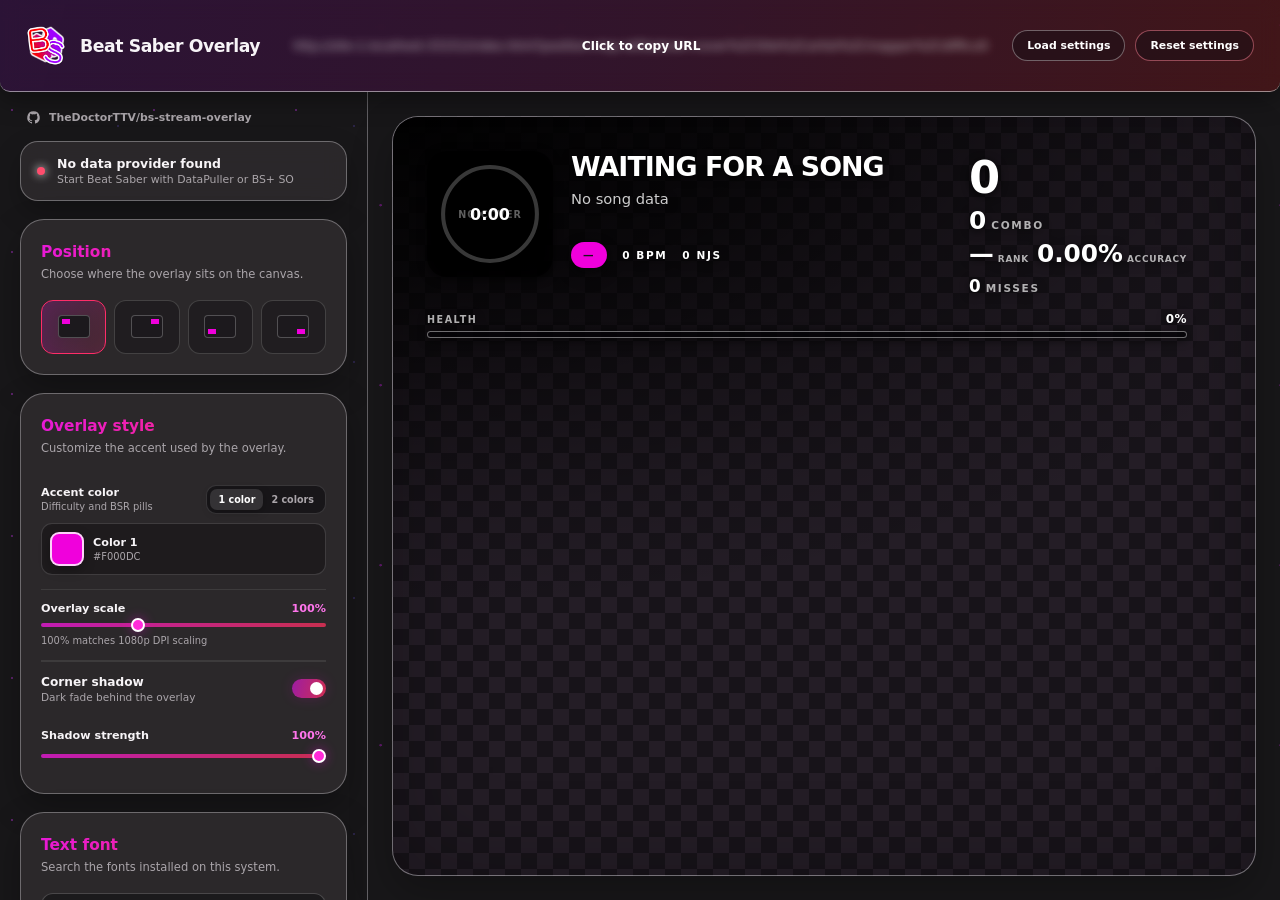
==== commit 6b2a44b1: "Make heart-rate providers selectable" ====
--- a/index.html
+++ b/index.html
@@ -306,7 +306,7 @@
       <section class="setting-section heart-rate-settings" aria-labelledby="heart-rate-heading">
         <div class="section-heading">
           <h2 id="heart-rate-heading">Heart rate</h2>
-          <p>Prefer HRCounter locally, with an optional cloud fallback.</p>
+          <p>Choose HRCounter, Pulsoid, or HypeRate as your source.</p>
         </div>
 
         <label class="toggle-row">
@@ -361,20 +361,22 @@
             </div>
           </div>
 
-          <label class="type-control" for="heart-rate-port">
-            <span><b>HRCounter port</b><small>Default mod server port</small></span>
-            <input class="port-input" type="number" id="heart-rate-port" min="1" max="65535" value="65302"
-              inputmode="numeric" />
-          </label>
-
-          <label class="type-control" for="heart-rate-fallback-provider">
-            <span><b>Fallback provider</b><small>Used when HRCounter has no BPM</small></span>
-            <select id="heart-rate-fallback-provider">
-              <option value="">Disabled</option>
+          <label class="type-control" for="heart-rate-provider">
+            <span><b>Provider</b><small>Source for live heart-rate data</small></span>
+            <select id="heart-rate-provider">
+              <option value="hrcounter">HRCounter</option>
               <option value="pulsoid">Pulsoid</option>
               <option value="hyperate">HypeRate</option>
             </select>
           </label>
+
+          <div class="heart-rate-provider-settings" id="hrcounter-settings">
+            <label for="heart-rate-port">
+              <span><b>HRCounter port</b><small>Default mod server port</small></span>
+              <input class="port-input" type="number" id="heart-rate-port" min="1" max="65535" value="65302"
+                inputmode="numeric" />
+            </label>
+          </div>
 
           <div class="heart-rate-provider-settings" id="pulsoid-settings" hidden>
             <div class="provider-auth-row">
@@ -397,7 +399,7 @@
 
           <div class="heart-rate-connection" aria-live="polite">
             <span class="connection-dot" id="heart-rate-dot" data-state="offline"></span>
-            <span id="heart-rate-status">Waiting for HRCounter</span>
+            <span id="heart-rate-status">Heart rate disabled</span>
           </div>
         </div>
       </section>
@@ -512,4 +514,4 @@
   <script src="app.js"></script>
 </body>
 
-</html>+</html>
--- a/styles.css
+++ b/styles.css
@@ -1158,7 +1158,7 @@
 
 .copy-url-button.is-copied .copy-url-button__label {
   padding: 5px 12px;
-  background: #6bdd00;
+  background: #6600a9;
   border-radius: 100px;
   box-shadow: 0 3px 12px rgba(25, 48, 5, 0.35);
   opacity: 1;
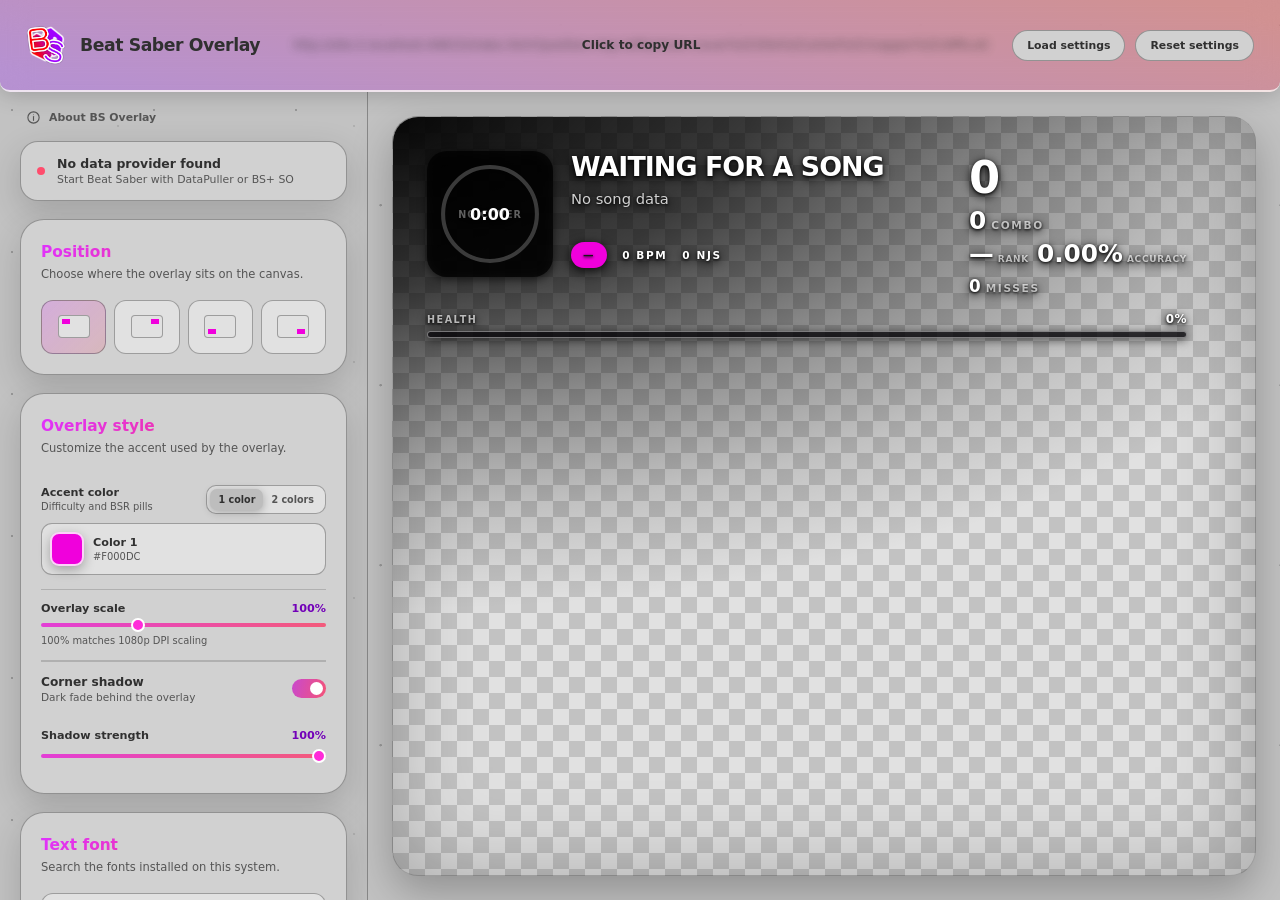
==== commit ddbdb57f: "Add About dialog and refresh overlay theme styling" ====
--- a/index.html
+++ b/index.html
@@ -4,14 +4,16 @@
 <head>
   <meta charset="UTF-8" />
   <meta name="viewport" content="width=device-width, initial-scale=1" />
-  <meta name="color-scheme" content="dark" />
-  <meta name="theme-color" content="#0c0e11" />
+  <meta name="theme-color" content="#1b1b1b" />
   <meta http-equiv="Content-Security-Policy"
     content="default-src 'self'; script-src 'self'; style-src 'self' https://fonts.googleapis.com; font-src 'self' https://fonts.gstatic.com; img-src 'self' data: blob: https:; connect-src ws: wss: http: https:" />
   <title>Beat Saber Overlay Settings</title>
+  <script src="theme.js"></script>
   <link rel="icon" href="assets/icons/favicon.ico" sizes="any" />
   <link rel="preconnect" href="https://fonts.googleapis.com" />
   <link rel="preconnect" href="https://fonts.gstatic.com" crossorigin />
+  <link href="https://fonts.googleapis.com/css2?family=Kodchasan:wght@400;500;600;700&amp;display=swap"
+    rel="stylesheet" />
   <link
     href="https://fonts.googleapis.com/css2?family=Anton&amp;family=Archivo&amp;family=Archivo+Black&amp;family=Audiowide&amp;family=Bangers&amp;family=Barlow&amp;family=Barlow+Condensed&amp;family=Bebas+Neue&amp;family=Black+Ops+One&amp;family=Bungee&amp;family=Chakra+Petch&amp;family=Cinzel&amp;family=Comfortaa&amp;family=DM+Sans&amp;family=Dosis&amp;family=Exo+2&amp;family=Fira+Sans&amp;family=Fjalla+One&amp;family=Fredoka&amp;family=Hind&amp;family=IBM+Plex+Sans&amp;family=Josefin+Sans&amp;family=Kanit&amp;family=Karla&amp;family=Lato&amp;family=Lexend&amp;family=Lilita+One&amp;family=Manrope&amp;family=Merriweather+Sans&amp;family=Montserrat&amp;family=Nunito&amp;family=Orbitron&amp;family=Oswald&amp;family=Oxanium&amp;family=Poppins&amp;family=Prompt&amp;family=Quicksand&amp;family=Rajdhani&amp;family=Raleway&amp;family=Roboto&amp;family=Roboto+Condensed&amp;family=Roboto+Mono&amp;family=Rowdies&amp;family=Rubik&amp;family=Russo+One&amp;family=Saira&amp;family=Saira+Condensed&amp;family=Space+Grotesk&amp;family=Teko&amp;family=Titillium+Web&amp;display=swap"
     rel="stylesheet" />
@@ -39,14 +41,14 @@
 
     <aside class="settings-panel" aria-label="Overlay settings">
 
-      <a class="repository-link" href="https://github.com/TheDoctorTTV/bs-stream-overlay" target="_blank"
-        rel="noopener noreferrer">
+      <button class="about-button" type="button" id="open-about" aria-haspopup="dialog" aria-controls="about-dialog">
         <svg viewBox="0 0 24 24" aria-hidden="true">
-          <path
-            d="M12 2a10 10 0 0 0-3.16 19.49c.5.09.68-.22.68-.48v-1.87c-2.78.6-3.37-1.18-3.37-1.18-.45-1.16-1.11-1.47-1.11-1.47-.91-.62.07-.61.07-.61 1 .07 1.53 1.03 1.53 1.03.9 1.53 2.35 1.09 2.92.83.09-.65.35-1.09.64-1.34-2.22-.25-4.55-1.11-4.55-4.94 0-1.09.39-1.98 1.03-2.68-.1-.25-.45-1.27.1-2.64 0 0 .84-.27 2.75 1.02A9.58 9.58 0 0 1 12 6.82c.85 0 1.71.12 2.51.34 1.91-1.29 2.75-1.02 2.75-1.02.55 1.37.2 2.39.1 2.64.64.7 1.03 1.59 1.03 2.68 0 3.84-2.34 4.68-4.57 4.93.36.31.68.92.68 1.85v2.77c0 .27.18.58.69.48A10 10 0 0 0 12 2Z" />
+          <circle cx="12" cy="12" r="9"></circle>
+          <path d="M12 10.5v6"></path>
+          <circle cx="12" cy="7.5" r=".75" class="about-button__dot"></circle>
         </svg>
-        <span>TheDoctorTTV/bs-stream-overlay</span>
-      </a>
+        <span>About BS Overlay</span>
+      </button>
 
       <div class="connection-card">
         <span class="connection-dot" id="connection-dot"></span>
@@ -511,6 +513,52 @@
     </form>
   </dialog>
 
+  <dialog class="settings-dialog about-dialog" id="about-dialog" aria-labelledby="about-heading"
+    aria-describedby="about-description">
+    <div class="settings-dialog__card about-dialog__card">
+      <button class="dialog-close-button" type="button" id="close-about" aria-label="Close About dialog">
+        <svg viewBox="0 0 24 24" aria-hidden="true">
+          <path d="m7 7 10 10M17 7 7 17"></path>
+        </svg>
+      </button>
+      <span class="toolbar-eyebrow">About</span>
+      <h2 id="about-heading">Beat Saber Overlay</h2>
+      <p id="about-description">A customizable browser-source overlay for Beat Saber streams.</p>
+      <dl class="about-details">
+        <div>
+          <dt>Creator</dt>
+          <dd>TheDoctorTTV</dd>
+        </div>
+        <div>
+          <dt>GitHub</dt>
+          <dd>
+            <a href="https://github.com/TheDoctorTTV/bs-stream-overlay" target="_blank" rel="noopener noreferrer">
+              TheDoctorTTV/bs-stream-overlay
+              <span aria-hidden="true">↗</span>
+            </a>
+          </dd>
+        </div>
+        <div>
+          <dt>Website</dt>
+          <dd>
+            <a href="https://thetimevortex.net" target="_blank" rel="noopener noreferrer">
+              thetimevortex.net
+              <span aria-hidden="true">↗</span>
+            </a>
+          </dd>
+        </div>
+      </dl>
+      <div class="about-theme">
+        <span class="about-theme__label">Appearance</span>
+        <div class="about-theme__options" role="group" aria-label="Appearance">
+          <button type="button" data-theme-choice="system" aria-pressed="false">System</button>
+          <button type="button" data-theme-choice="light" aria-pressed="false">Light</button>
+          <button type="button" data-theme-choice="dark" aria-pressed="false">Dark</button>
+        </div>
+      </div>
+    </div>
+  </dialog>
+
   <script src="app.js"></script>
 </body>
 
--- a/styles.css
+++ b/styles.css
@@ -1,17 +1,21 @@
 :root {
-  --panel: #181719;
-  --panel-soft: #292728;
-  --surface: #302e2f;
-  --line: rgba(219, 216, 220, 0.38);
-  --line-soft: rgba(255, 255, 255, 0.085);
-  --text: #f7f4f7;
-  --muted: #aaa5aa;
+  --panel: #1b1b1b;
+  --panel-soft: #2b2a2a;
+  --surface: #444444;
+  --control: #1f1f1f;
+  --line: rgba(255, 255, 255, 0.3);
+  --line-soft: rgba(255, 255, 255, 0.16);
+  --text: #cacaca;
+  --muted: #aaa4aa;
+  --particle-rgb: 232, 232, 232;
+  --preview-checker-base: #1b1b1b;
+  --preview-checker-square: #2b2a2a;
   --accent: #f000dc;
   --accent-hot: #ff2d68;
   --accent-deep: #6d1e91;
   --danger: #ff4d6d;
   --cosmic-gradient: linear-gradient(105deg, #40105467 0%, #4b123a 51%, #681518 100%);
-  --button-gradient: linear-gradient(105deg, #e719d7 0%, #ff315d 100%);
+  --button-gradient: linear-gradient(135deg, #e032fe, #fb3956);
   --font: "Avenir Next", Avenir, "Nunito Sans", "Trebuchet MS", ui-sans-serif, system-ui, sans-serif;
 }
 
@@ -33,6 +37,12 @@
 input,
 select {
   font: inherit;
+}
+
+.app-header,
+.settings-panel,
+.settings-dialog {
+  font-family: Kodchasan, var(--font);
 }
 
 .app-shell {
@@ -53,9 +63,9 @@
   overflow-y: auto;
   background-color: var(--panel);
   background-image:
-    radial-gradient(circle at 12px 18px, rgba(213, 57, 255, 0.35) 0 1px, transparent 1.4px),
-    radial-gradient(circle at 74px 92px, rgba(255, 59, 102, 0.22) 0 1px, transparent 1.5px),
-    radial-gradient(circle at 118px 34px, rgba(122, 93, 255, 0.2) 0 1px, transparent 1.4px);
+    radial-gradient(circle at 12px 18px, rgba(var(--particle-rgb), 0.28) 0 1px, transparent 1.4px),
+    radial-gradient(circle at 74px 92px, rgba(var(--particle-rgb), 0.18) 0 1px, transparent 1.5px),
+    radial-gradient(circle at 118px 34px, rgba(var(--particle-rgb), 0.12) 0 1px, transparent 1.4px);
   background-size: 142px 142px, 190px 190px, 236px 236px;
   border-right: 1px solid var(--line);
   scrollbar-color: #a5a5a5 transparent;
@@ -71,7 +81,7 @@
 }
 
 .settings-panel::-webkit-scrollbar-thumb {
-  background: #a5268f;
+  background: #aaaaaa;
   border-radius: 999px;
 }
 
@@ -87,12 +97,12 @@
   justify-content: space-between;
   gap: 20px;
   padding: 18px 26px;
-  background: linear-gradient(105deg, rgba(64, 16, 84, 0.50) 0%, rgba(75, 18, 58, 0.52) 51%, rgba(104, 21, 24, 0.52) 100%);
-  -webkit-backdrop-filter: blur(10px);
-  backdrop-filter: blur(10px);
-  border-bottom: 1px solid rgba(255, 255, 255, 0.5);
+  background: linear-gradient(15deg, rgba(149, 0, 255, 0.25) 5%, rgba(255, 0, 0, 0.25) 95%);
+  -webkit-backdrop-filter: blur(15px);
+  backdrop-filter: blur(15px);
+  border-bottom: 2px solid rgba(255, 255, 255, 0.75);
   border-radius: 0 0 10px 10px;
-  box-shadow: 0 7px 26px rgba(0, 0, 0, 0.38);
+  box-shadow: 0 0 25px rgba(0, 0, 0, 0.5);
 }
 
 .app-brand {
@@ -129,33 +139,45 @@
   letter-spacing: -0.025em;
 }
 
-.repository-link {
+.about-button {
   display: inline-flex;
   gap: 8px;
   align-items: center;
   width: fit-content;
   margin: 18px 26px 0;
+  padding: 0;
+  background: transparent;
+  border: 0;
   color: var(--muted);
   font-size: 0.68rem;
   font-weight: 700;
-  text-decoration: none;
-  transition: color 160ms ease;
-}
-
-.repository-link:hover {
+  cursor: pointer;
+  transition: color 160ms ease, transform 160ms ease;
+}
+
+.about-button:hover {
   color: white;
-}
-
-.repository-link:focus-visible {
+  transform: translateX(2px);
+}
+
+.about-button:focus-visible {
   border-radius: 4px;
   outline: 2px solid var(--accent);
   outline-offset: 4px;
 }
 
-.repository-link svg {
+.about-button svg {
   width: 15px;
   height: 15px;
+  fill: none;
+  stroke: currentColor;
+  stroke-linecap: round;
+  stroke-width: 1.8;
+}
+
+.about-button__dot {
   fill: currentColor;
+  stroke: none;
 }
 
 .connection-card {
@@ -165,14 +187,14 @@
   align-items: center;
   margin: 20px 20px 0;
   padding: 14px 16px;
-  background: rgba(45, 42, 44, 0.92);
+  background: var(--panel-soft);
   border: 1px solid var(--line);
   border-radius: 18px;
   box-shadow: 0 12px 28px rgba(0, 0, 0, 0.24);
   backdrop-filter: blur(12px);
 }
 
-.repository-link+.connection-card {
+.about-button+.connection-card {
   margin-top: 12px;
 }
 
@@ -204,7 +226,7 @@
 .connection-provider select {
   max-width: 106px;
   padding: 7px 28px 7px 9px;
-  background: #1d1a1e;
+  background: var(--control);
   border: 1px solid rgba(255, 255, 255, 0.2);
   border-radius: 9px;
   color: var(--text);
@@ -236,7 +258,6 @@
   height: 8px;
   border-radius: 50%;
   background: #ffc94a;
-  box-shadow: 0 0 10px currentColor;
 }
 
 .connection-dot[data-state="live"] {
@@ -250,7 +271,7 @@
 .setting-section {
   margin: 18px 20px 0;
   padding: 23px 20px 20px;
-  background: rgba(45, 42, 44, 0.94);
+  background: var(--panel-soft);
   border: 1px solid var(--line);
   border-radius: 24px;
   box-shadow: 0 13px 34px rgba(0, 0, 0, 0.28);
@@ -308,7 +329,6 @@
   background: linear-gradient(115deg, rgba(230, 24, 213, 0.2), rgba(255, 47, 91, 0.13));
   border-color: var(--accent-hot);
   color: var(--text);
-  box-shadow: inset 0 0 18px rgba(240, 0, 220, 0.08);
 }
 
 .position-grid button:focus-visible,
@@ -382,7 +402,7 @@
   max-height: 250px;
   padding: 6px;
   overflow-y: auto;
-  background: #1d1a1e;
+  background: var(--control);
   border: 1px solid rgba(255, 255, 255, 0.28);
   border-radius: 12px;
   box-shadow: 0 18px 38px rgba(0, 0, 0, 0.52);
@@ -478,7 +498,7 @@
 .type-control select {
   max-width: 108px;
   padding: 7px 28px 7px 9px;
-  background: #1d1a1e;
+  background: var(--control);
   border: 1px solid rgba(255, 255, 255, 0.2);
   border-radius: 9px;
   color: var(--text);
@@ -611,7 +631,7 @@
   gap: 11px;
   margin-top: 9px;
   padding: 12px;
-  background: #1d1a1e;
+  background: var(--control);
   border: 1px solid rgba(255, 255, 255, 0.2);
   border-radius: 13px;
   box-shadow: 0 14px 32px rgba(0, 0, 0, 0.34);
@@ -683,7 +703,6 @@
   background: hsl(var(--picker-hue, 308) 100% 50%);
   border: 2px solid white;
   border-radius: 50%;
-  box-shadow: 0 1px 5px rgba(0, 0, 0, 0.65);
 }
 
 .accent-hue input::-moz-range-thumb {
@@ -692,7 +711,6 @@
   background: hsl(var(--picker-hue, 308) 100% 50%);
   border: 2px solid white;
   border-radius: 50%;
-  box-shadow: 0 1px 5px rgba(0, 0, 0, 0.65);
 }
 
 .accent-hex>div {
@@ -764,7 +782,6 @@
   background: #ff2bd9;
   border: 2px solid white;
   border-radius: 50%;
-  box-shadow: 0 0 12px rgba(240, 0, 220, 0.42);
 }
 
 .type-control input[type="range"]::-moz-range-thumb {
@@ -773,7 +790,6 @@
   background: #ff2bd9;
   border: 2px solid white;
   border-radius: 50%;
-  box-shadow: 0 0 12px rgba(240, 0, 220, 0.42);
 }
 
 .corner {
@@ -861,7 +877,7 @@
   position: relative;
   width: 34px;
   height: 19px;
-  background: #4a454a;
+  background: #797979;
   border-radius: 20px;
   transition: background 160ms ease;
 }
@@ -873,18 +889,16 @@
   width: 13px;
   height: 13px;
   content: "";
-  background: #b5afb5;
+  background: white;
   border-radius: 50%;
-  transition: transform 160ms ease, background 160ms ease;
+  transition: transform 160ms ease;
 }
 
 .toggle-row input:checked+i {
   background: linear-gradient(105deg, rgba(197, 25, 205, 0.74), rgba(255, 48, 93, 0.78));
-  box-shadow: 0 0 14px rgba(240, 0, 220, 0.16);
 }
 
 .toggle-row input:checked+i::after {
-  background: white;
   transform: translateX(15px);
 }
 
@@ -919,12 +933,12 @@
   height: 36px;
   padding: 0;
   place-items: center;
-  background: #1d1a1e;
+  background: var(--control);
   border: 1px solid rgba(255, 255, 255, 0.2);
   border-radius: 9px;
   color: var(--muted);
   cursor: pointer;
-  transition: background 160ms ease, border-color 160ms ease, color 160ms ease, box-shadow 160ms ease;
+  transition: background 160ms ease, border-color 160ms ease, color 160ms ease;
 }
 
 .heart-rate-mode-picker button:hover {
@@ -936,7 +950,6 @@
   background: linear-gradient(115deg, rgba(230, 24, 213, 0.2), rgba(255, 47, 91, 0.13));
   border-color: var(--accent-hot);
   color: var(--text);
-  box-shadow: inset 0 0 14px rgba(240, 0, 220, 0.08);
 }
 
 .heart-rate-mode-picker button:focus-visible {
@@ -966,7 +979,7 @@
 .port-input {
   width: 84px;
   padding: 7px 9px;
-  background: #1d1a1e;
+  background: var(--control);
   border: 1px solid rgba(255, 255, 255, 0.2);
   border-radius: 9px;
   color: var(--text);
@@ -1017,7 +1030,7 @@
 }
 
 .provider-auth-button--quiet {
-  background: #1d1a1e;
+  background: var(--control);
   border-color: rgba(255, 255, 255, 0.2);
   color: var(--muted);
 }
@@ -1055,7 +1068,7 @@
 .credential-input {
   width: 100%;
   padding: 8px 10px;
-  background: #1d1a1e;
+  background: var(--control);
   border: 1px solid rgba(255, 255, 255, 0.2);
   border-radius: 9px;
   color: var(--text);
@@ -1088,11 +1101,11 @@
   min-width: 0;
   min-height: 0;
   padding-top: var(--app-header-height);
-  background-color: #181719;
+  background-color: var(--panel);
   background-image:
-    radial-gradient(circle at 7% 14%, rgba(223, 31, 255, 0.34) 0 1px, transparent 1.5px),
-    radial-gradient(circle at 68% 22%, rgba(91, 104, 255, 0.22) 0 1px, transparent 1.5px),
-    radial-gradient(circle at 91% 78%, rgba(255, 44, 86, 0.28) 0 1px, transparent 1.4px);
+    radial-gradient(circle at 7% 14%, rgba(var(--particle-rgb), 0.28) 0 1px, transparent 1.5px),
+    radial-gradient(circle at 68% 22%, rgba(var(--particle-rgb), 0.18) 0 1px, transparent 1.5px),
+    radial-gradient(circle at 91% 78%, rgba(var(--particle-rgb), 0.12) 0 1px, transparent 1.4px);
   background-size: 180px 180px, 240px 240px, 210px 210px;
 }
 
@@ -1190,7 +1203,6 @@
 .toolbar-button--primary {
   background: var(--button-gradient);
   border-color: rgba(255, 255, 255, 0.5);
-  box-shadow: 0 7px 18px rgba(219, 20, 131, 0.22);
 }
 
 .toolbar-button--reset {
@@ -1212,7 +1224,7 @@
   width: min(480px, calc(100% - 36px));
   padding: 0;
   overflow: hidden;
-  background: #292728;
+  background: var(--panel-soft);
   border: 1px solid rgba(255, 255, 255, 0.5);
   border-radius: 24px;
   box-shadow: 0 28px 80px rgba(0, 0, 0, 0.64);
@@ -1228,7 +1240,6 @@
   display: grid;
   gap: 12px;
   padding: 28px;
-  background-image: var(--cosmic-gradient);
 }
 
 .settings-dialog h2,
@@ -1279,18 +1290,201 @@
   margin-top: 4px;
 }
 
+.about-dialog__card {
+  position: relative;
+  gap: 10px;
+}
+
+.about-dialog[open] {
+  animation: about-dialog-in 180ms ease-out;
+}
+
+.about-dialog[open]::backdrop {
+  animation: about-backdrop-in 180ms ease-out;
+}
+
+.dialog-close-button {
+  position: absolute;
+  top: 18px;
+  right: 18px;
+  display: grid;
+  width: 34px;
+  height: 34px;
+  padding: 0;
+  place-items: center;
+  background: rgba(10, 8, 12, 0.36);
+  border: 1px solid rgba(255, 255, 255, 0.18);
+  border-radius: 50%;
+  color: var(--muted);
+  cursor: pointer;
+  transition: background 160ms ease, border-color 160ms ease, color 160ms ease, transform 160ms ease;
+}
+
+.dialog-close-button:hover {
+  background: rgba(10, 8, 12, 0.64);
+  border-color: rgba(255, 255, 255, 0.45);
+  color: white;
+  transform: rotate(4deg);
+}
+
+.dialog-close-button:focus-visible,
+.about-details a:focus-visible {
+  outline: 2px solid var(--accent);
+  outline-offset: 3px;
+}
+
+.dialog-close-button svg {
+  width: 16px;
+  fill: none;
+  stroke: currentColor;
+  stroke-linecap: round;
+  stroke-width: 1.8;
+}
+
+.about-details {
+  display: grid;
+  gap: 0;
+  margin: 10px 0 0;
+  border-top: 1px solid var(--line-soft);
+}
+
+.about-details>div {
+  display: grid;
+  grid-template-columns: 76px minmax(0, 1fr);
+  gap: 14px;
+  align-items: baseline;
+  padding: 14px 0;
+  border-bottom: 1px solid var(--line-soft);
+}
+
+.about-details dt,
+.about-details dd {
+  margin: 0;
+}
+
+.about-details dt {
+  color: var(--muted);
+  font-size: 0.66rem;
+  font-weight: 800;
+  letter-spacing: 0.04em;
+  text-transform: uppercase;
+}
+
+.about-details dd {
+  min-width: 0;
+  color: var(--text);
+  font-size: 0.76rem;
+  font-weight: 700;
+  overflow-wrap: anywhere;
+}
+
+.about-details a {
+  display: inline-flex;
+  gap: 6px;
+  align-items: center;
+  border-radius: 3px;
+  color: var(--text);
+  text-decoration-color: rgba(255, 255, 255, 0.35);
+  text-underline-offset: 3px;
+  transition: color 160ms ease, text-decoration-color 160ms ease;
+}
+
+.about-details a:hover {
+  color: #ff8aea;
+  text-decoration-color: currentColor;
+}
+
+.about-details a span {
+  color: var(--muted);
+  font-size: 0.72rem;
+}
+
+.about-theme {
+  display: grid;
+  gap: 10px;
+  margin-top: 10px;
+}
+
+.about-theme__label {
+  color: var(--muted);
+  font-size: 0.66rem;
+  font-weight: 800;
+  letter-spacing: 0.04em;
+  text-transform: uppercase;
+}
+
+.about-theme__options {
+  display: grid;
+  grid-template-columns: repeat(3, minmax(0, 1fr));
+  gap: 6px;
+  padding: 4px;
+  background: var(--control);
+  border: 1px solid var(--line-soft);
+  border-radius: 12px;
+}
+
+.about-theme__options button {
+  min-height: 36px;
+  padding: 8px;
+  background: transparent;
+  border: 1px solid transparent;
+  border-radius: 8px;
+  color: var(--muted);
+  cursor: pointer;
+  font-size: 0.72rem;
+  font-weight: 800;
+  transition: background 160ms ease, border-color 160ms ease, color 160ms ease;
+}
+
+.about-theme__options button:hover {
+  color: var(--text);
+}
+
+.about-theme__options button[aria-pressed="true"] {
+  background: var(--surface);
+  border-color: var(--line-soft);
+  color: var(--text);
+  box-shadow: 0 2px 8px rgba(0, 0, 0, 0.15);
+}
+
+.about-theme__options button:focus-visible {
+  outline: 2px solid var(--accent);
+  outline-offset: 2px;
+}
+
+@keyframes about-dialog-in {
+  from {
+    opacity: 0;
+    transform: translateY(8px) scale(0.98);
+  }
+}
+
+@keyframes about-backdrop-in {
+  from {
+    opacity: 0;
+  }
+}
+
+@media (prefers-reduced-motion: reduce) {
+
+  .about-dialog[open],
+  .about-dialog[open]::backdrop {
+    animation: none;
+  }
+}
+
 .preview-stage {
   position: relative;
   min-width: 0;
   min-height: 0;
   margin: 24px;
   overflow: hidden;
-  background-color: #171319;
+  background-color: var(--preview-checker-base);
   background-image:
-    linear-gradient(45deg, #241d26 25%, transparent 25%),
-    linear-gradient(-45deg, #241d26 25%, transparent 25%),
-    linear-gradient(45deg, transparent 75%, #241d26 75%),
-    linear-gradient(-45deg, transparent 75%, #241d26 75%);
+    linear-gradient(45deg, var(--preview-checker-square) 25%, transparent 25%),
+    linear-gradient(-45deg, var(--preview-checker-square) 25%, transparent 25%),
+    linear-gradient(45deg, transparent 75%, var(--preview-checker-square) 75%),
+    linear-gradient(-45deg, transparent 75%, var(--preview-checker-square) 75%);
   background-position: 0 0, 0 16px, 16px -16px, -16px 0;
   background-size: 32px 32px;
   border: 1px solid rgba(219, 216, 220, 0.46);
@@ -1675,7 +1869,6 @@
 
 .heart-rate-paired {
   --heart-rate-color: #58e88a;
-  --heart-rate-glow: rgba(88, 232, 138, 0.48);
   display: flex;
   gap: 6px;
   align-items: center;
@@ -1683,8 +1876,7 @@
   min-width: 94px;
   padding: 5px 0 5px 10px;
   color: var(--heart-rate-color);
-  filter: drop-shadow(0 0 8px var(--heart-rate-glow));
-  transition: color 300ms ease, filter 300ms ease;
+  transition: color 300ms ease;
 }
 
 .heart-rate-paired b {
@@ -1764,19 +1956,16 @@
 
 .health-meter__fill {
   --health-color: #3de26f;
-  --health-glow: rgba(61, 226, 111, 0.52);
   width: 0;
   height: 100%;
   border-radius: inherit;
   background-color: var(--health-color);
-  box-shadow: 0 0 10px var(--health-glow);
-  transition: width 280ms ease, background-color 280ms ease, box-shadow 280ms ease;
+  transition: width 280ms ease, background-color 280ms ease;
 }
 
 .heart-rate-standalone {
   --overlay-edge-inset: 34px;
   --heart-rate-color: #58e88a;
-  --heart-rate-glow: rgba(88, 232, 138, 0.48);
   position: absolute;
   display: flex;
   gap: 12px;
@@ -1788,12 +1977,10 @@
   box-shadow: 0 12px 30px rgba(0, 0, 0, 0.34), inset 0 0 22px rgba(255, 255, 255, 0.025);
   color: var(--heart-rate-color);
   font-family: var(--overlay-font-family, var(--font));
-  filter: drop-shadow(0 0 10px var(--heart-rate-glow));
   transform: scale(var(--overlay-resolution-scale, 1));
   transition:
     inset 320ms cubic-bezier(.2, .8, .2, 1),
     color 300ms ease,
-    filter 300ms ease,
     transform 700ms cubic-bezier(.22, .75, .25, 1);
 }
 
@@ -1859,6 +2046,165 @@
   display: none !important;
 }
 
+:root[data-theme="light"] {
+  --panel: #c2c2c2;
+  --panel-soft: #d1d1d1;
+  --surface: #bdbdbd;
+  --control: #e1e1e1;
+  --line: rgba(0, 0, 0, 0.3);
+  --line-soft: rgba(0, 0, 0, 0.16);
+  --text: #303030;
+  --muted: #555555;
+  --particle-rgb: 42, 42, 42;
+  --preview-checker-base: #c2c2c2;
+  --preview-checker-square: #e1e1e1;
+}
+
+html[data-theme="light"] .app-header {
+  box-shadow: 0 0 25px rgba(0, 0, 0, 0.24);
+}
+
+html[data-theme="light"] .app-header p,
+html[data-theme="light"] .settings-dialog p,
+html[data-theme="light"] .settings-dialog label {
+  color: var(--muted);
+}
+
+html[data-theme="light"] .about-button:hover,
+html[data-theme="light"] .position-grid button:hover,
+html[data-theme="light"] .provider-auth-button:hover,
+html[data-theme="light"] .dialog-close-button:hover {
+  color: var(--text);
+}
+
+html[data-theme="light"] .connection-card,
+html[data-theme="light"] .setting-section,
+html[data-theme="light"] .settings-dialog {
+  background: var(--panel-soft);
+  box-shadow: 0 12px 34px rgba(0, 0, 0, 0.16);
+}
+
+html[data-theme="light"] .connection-provider select,
+html[data-theme="light"] .font-options,
+html[data-theme="light"] .type-control select,
+html[data-theme="light"] .accent-picker,
+html[data-theme="light"] .heart-rate-mode-picker button,
+html[data-theme="light"] .port-input,
+html[data-theme="light"] .provider-auth-button--quiet,
+html[data-theme="light"] .credential-input {
+  background: var(--control);
+  border-color: var(--line);
+  box-shadow: none;
+}
+
+html[data-theme="light"] .position-grid button,
+html[data-theme="light"] .font-search,
+html[data-theme="light"] .accent-mode-picker,
+html[data-theme="light"] .accent-stop,
+html[data-theme="light"] .accent-hex>div,
+html[data-theme="light"] .settings-dialog input {
+  background: var(--control);
+  border-color: var(--line);
+  color: var(--text);
+}
+
+html[data-theme="light"] .font-option.is-active,
+html[data-theme="light"] .accent-mode-picker button[aria-pressed="true"] {
+  background: var(--surface);
+  color: var(--text);
+}
+
+html[data-theme="light"] .font-option[aria-selected="true"],
+html[data-theme="light"] .position-grid button[aria-pressed="true"],
+html[data-theme="light"] .heart-rate-mode-picker button[aria-pressed="true"] {
+  background: linear-gradient(135deg, rgba(224, 50, 254, 0.22), rgba(251, 57, 86, 0.16));
+  color: var(--text);
+}
+
+html[data-theme="light"] .font-search input::placeholder {
+  color: #555555;
+}
+
+html[data-theme="light"] .font-search input::-webkit-search-cancel-button {
+  filter: none;
+}
+
+html[data-theme="light"] .accent-picker__topline button,
+html[data-theme="light"] .type-control output,
+html[data-theme="light"] .about-details a:hover {
+  color: #7200b8;
+}
+
+html[data-theme="light"] .corner {
+  background: var(--control);
+  border-color: var(--line);
+}
+
+html[data-theme="light"] .copy-url-button,
+html[data-theme="light"] .toolbar-button:not(.toolbar-button--primary) {
+  color: var(--text);
+}
+
+html[data-theme="light"] .copy-url-button:hover,
+html[data-theme="light"] .toolbar-button:not(.toolbar-button--primary) {
+  background: var(--panel-soft);
+  border-color: var(--line);
+}
+
+html[data-theme="light"] .toolbar-button--primary {
+  color: white;
+}
+
+html[data-theme="light"] .copy-url-button.is-copied .copy-url-button__label {
+  background: #7200b8;
+  color: white;
+}
+
+html[data-theme="light"] .copy-url-button:focus-visible,
+html[data-theme="light"] .toolbar-button:focus-visible {
+  outline-color: #7200b8;
+}
+
+html[data-theme="light"] .settings-dialog .settings-dialog__error {
+  color: #a32643;
+}
+
+html[data-theme="light"] .dialog-close-button {
+  background: var(--surface);
+  border-color: var(--line);
+}
+
+html[data-theme="light"] .dialog-close-button:hover {
+  background: #a8a8a8;
+  border-color: var(--line);
+}
+
+html[data-theme="light"] .position-grid button:hover,
+html[data-theme="light"] .accent-stop:hover,
+html[data-theme="light"] .toolbar-button:hover {
+  border-color: var(--line);
+}
+
+html[data-theme="light"] .about-details a {
+  text-decoration-color: rgba(48, 48, 48, 0.4);
+}
+
+html[data-theme="light"] .about-details a:hover {
+  text-decoration-color: currentColor;
+}
+
+html[data-theme="light"] .about-theme__options {
+  background: var(--control);
+}
+
+html[data-theme="light"]:not(.overlay-mode) .preview-stage {
+  border-color: var(--line);
+}
+
+html[data-theme="light"]:not(.overlay-mode) .overlay-preview {
+  text-shadow: 0 1px 3px rgba(0, 0, 0, 0.95);
+}
+
 @media (max-width: 900px) {
   .app-shell {
     grid-template-columns: 320px minmax(0, 1fr);
@@ -1873,7 +2219,7 @@
     margin-inline: 20px;
   }
 
-  .repository-link {
+  .about-button {
     margin-inline: 20px;
   }
 
@@ -2049,4 +2395,4 @@
     scroll-behavior: auto !important;
     transition-duration: 0.01ms !important;
   }
-}+}
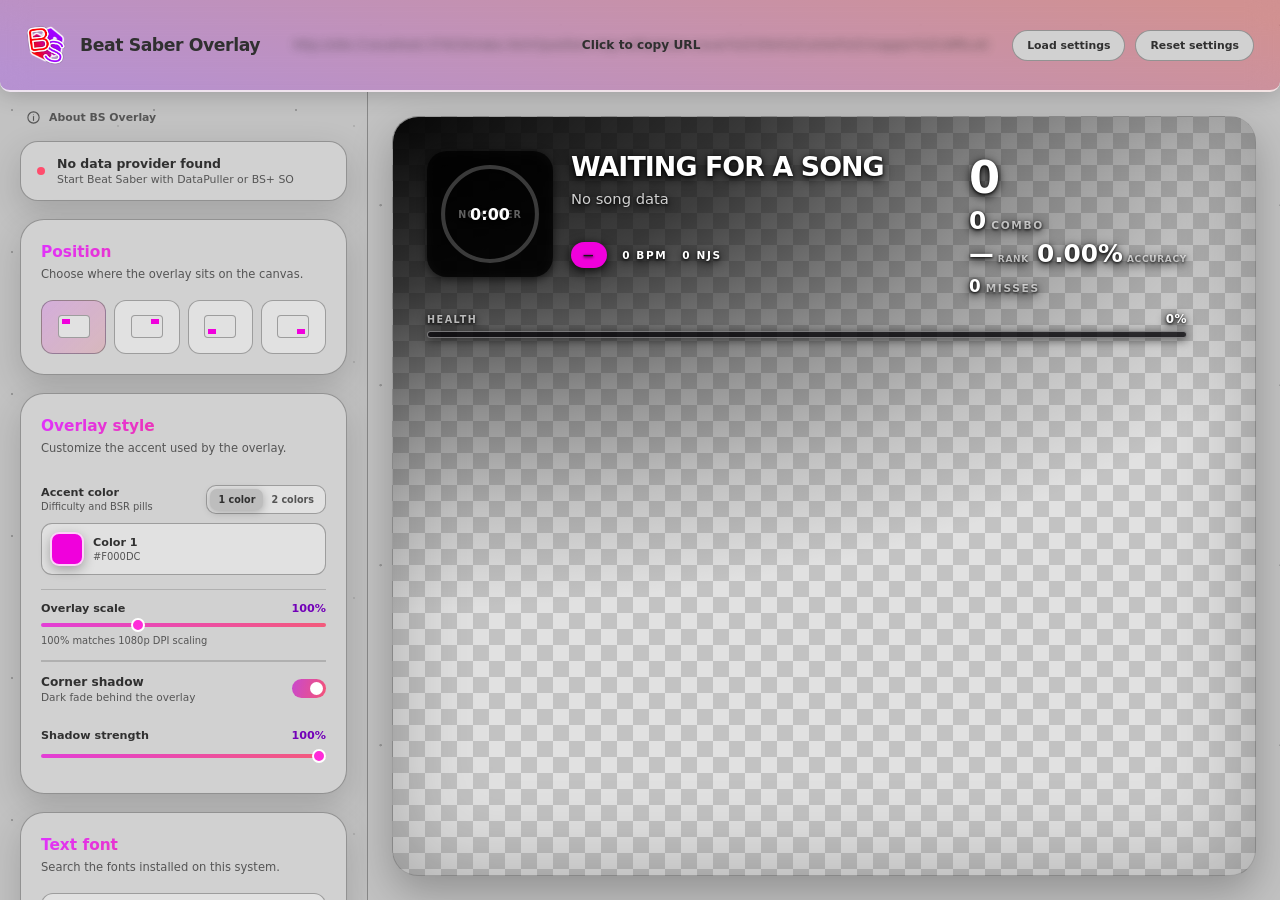
==== commit 0b641bf4: "Update Color and QOL" ====
--- a/index.html
+++ b/index.html
@@ -300,6 +300,31 @@
           <label class="toggle-row">
             <span><b>Health</b><small>Current energy level</small></span>
             <input type="checkbox" data-toggle="health" checked />
+            <i aria-hidden="true"></i>
+          </label>
+        </div>
+      </section>
+
+      <section class="setting-section" aria-labelledby="gameplay-heading">
+        <div class="section-heading">
+          <h2 id="gameplay-heading">Gameplay indicators</h2>
+          <p>Highlight pauses, No Fail triggers, and current rank.</p>
+        </div>
+
+        <div class="toggle-list">
+          <label class="toggle-row">
+            <span><b>Paused indicator</b><small>Show when an active song stops progressing</small></span>
+            <input type="checkbox" id="show-paused" />
+            <i aria-hidden="true"></i>
+          </label>
+          <label class="toggle-row">
+            <span><b>No Fail indicator</b><small>Keep the overlay visible and mark the cover after failing</small></span>
+            <input type="checkbox" id="show-no-fail" />
+            <i aria-hidden="true"></i>
+          </label>
+          <label class="toggle-row">
+            <span><b>Colored ranks</b><small>Use the UITweaks rank color palette</small></span>
+            <input type="checkbox" id="rank-colors" />
             <i aria-hidden="true"></i>
           </label>
         </div>
@@ -421,6 +446,13 @@
                 <circle class="cover-progress__track" cx="50" cy="50" r="46"></circle>
                 <circle class="cover-progress__value" id="cover-progress" cx="50" cy="50" r="46"></circle>
               </svg>
+              <span class="cover-pause" id="paused-indicator" aria-label="Paused" hidden>
+                <svg viewBox="0 0 24 24" aria-hidden="true">
+                  <rect x="6" y="4" width="4" height="16" rx="1"></rect>
+                  <rect x="14" y="4" width="4" height="16" rx="1"></rect>
+                </svg>
+              </span>
+              <span class="cover-no-fail" id="no-fail-indicator" aria-label="No Fail triggered" hidden>NF</span>
             </div>
 
             <div class="song-copy">
--- a/styles.css
+++ b/styles.css
@@ -1625,6 +1625,7 @@
   width: 100%;
   height: 100%;
   object-fit: cover;
+  border-radius: inherit;
 }
 
 .cover-art.has-image img {
@@ -1652,6 +1653,7 @@
   inset: 0;
   content: "";
   background: rgba(0, 0, 0, 0.16);
+  border-radius: inherit;
   pointer-events: none;
 }
 
@@ -1694,6 +1696,57 @@
   stroke-dasharray: 289;
   stroke-dashoffset: 289;
   transition: stroke-dashoffset 500ms linear;
+}
+
+.cover-pause {
+  position: absolute;
+  z-index: 4;
+  inset: 0;
+  display: grid;
+  place-items: center;
+  pointer-events: none;
+}
+
+.cover-pause[hidden],
+.cover-no-fail[hidden] {
+  display: none;
+}
+
+.cover-pause svg {
+  width: 42px;
+  height: 42px;
+  padding: 9px;
+  fill: white;
+  background: rgba(0, 0, 0, 0.58);
+  border-radius: 50%;
+  filter: drop-shadow(0 2px 5px rgba(0, 0, 0, 0.75));
+}
+
+.overlay-preview.is-paused .cover-time {
+  opacity: 0;
+}
+
+.cover-no-fail {
+  position: absolute;
+  z-index: 5;
+  top: 8px;
+  left: -31px;
+  display: grid;
+  place-items: center;
+  width: 112px;
+  height: 34px;
+  overflow: hidden;
+  background: #ff344c;
+  color: white;
+  border-radius: 3px;
+  box-shadow: 0 4px 10px rgba(0, 0, 0, 0.42);
+  font-size: calc(0.72rem * var(--overlay-text-scale, 1));
+  font-weight: 900;
+  letter-spacing: 0.12em;
+  line-height: 1;
+  text-transform: uppercase !important;
+  transform: rotate(-45deg);
+  pointer-events: none;
 }
 
 .song-copy {
@@ -1787,6 +1840,10 @@
   color: var(--overlay-accent-text, white);
   border-radius: 999px;
   box-shadow: 0 5px 14px rgba(20, 20, 20, 0.2);
+}
+
+#rank {
+  transition: color 180ms ease;
 }
 
 .bsr-code,
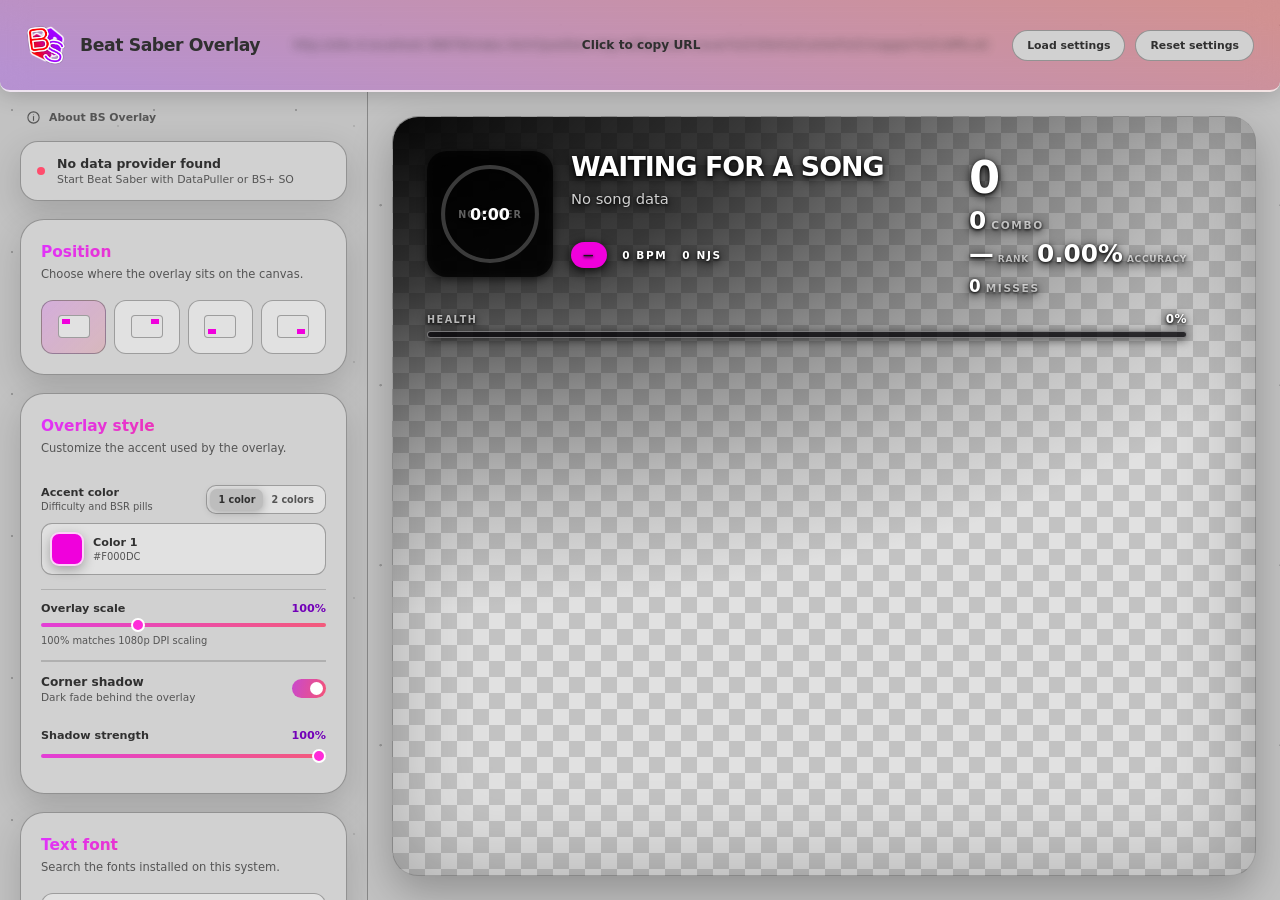
==== commit d251d30a: "Patched BS+ SO" ====
--- a/index.html
+++ b/index.html
@@ -318,8 +318,8 @@
             <i aria-hidden="true"></i>
           </label>
           <label class="toggle-row">
-            <span><b>No Fail indicator</b><small>Keep the overlay visible and mark the cover after failing</small></span>
-            <input type="checkbox" id="show-no-fail" />
+            <span><b>No Fail indicator</b><small id="show-no-fail-description">Keep the overlay visible and mark the cover after failing</small></span>
+            <input type="checkbox" id="show-no-fail" aria-describedby="show-no-fail-description" />
             <i aria-hidden="true"></i>
           </label>
           <label class="toggle-row">
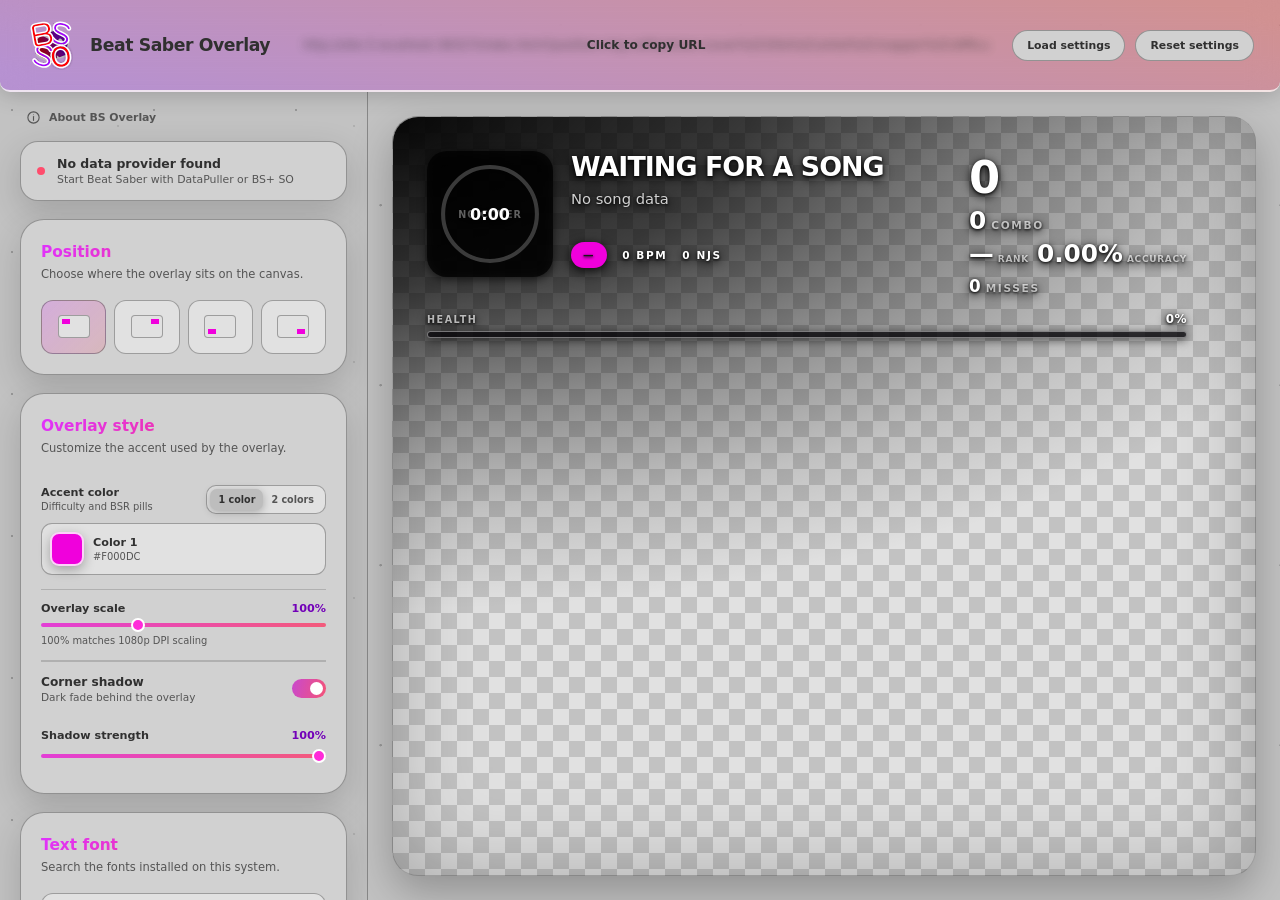
==== commit 70fb8d03: "Updated Logo" ====
--- a/index.html
+++ b/index.html
@@ -24,7 +24,7 @@
   <main class="app-shell">
     <header class="app-header">
       <div class="app-brand">
-        <img class="brand-mark" src="assets/icons/bs-overlay-icon.png" alt="" aria-hidden="true" />
+        <img class="brand-mark" src="assets/icons/bs-overlay-icon.svg" alt="" aria-hidden="true" />
         <div>
           <h1>Beat Saber Overlay</h1>
         </div>
--- a/styles.css
+++ b/styles.css
@@ -114,9 +114,9 @@
 .brand-mark {
   display: block;
   flex: 0 0 auto;
-  width: 40px;
-  height: 40px;
-  object-fit: cover;
+  width: 50px;
+  height: 50px;
+  object-fit: contain;
   border-radius: 10px;
 }
 
@@ -2202,7 +2202,11 @@
   color: var(--text);
 }
 
-html[data-theme="light"] .copy-url-button:hover,
+html[data-theme="light"] .copy-url-button:hover {
+  background: rgba(255, 255, 255, 0.12);
+  border-color: var(--line);
+}
+
 html[data-theme="light"] .toolbar-button:not(.toolbar-button--primary) {
   background: var(--panel-soft);
   border-color: var(--line);
@@ -2452,4 +2456,4 @@
     scroll-behavior: auto !important;
     transition-duration: 0.01ms !important;
   }
-}
+}
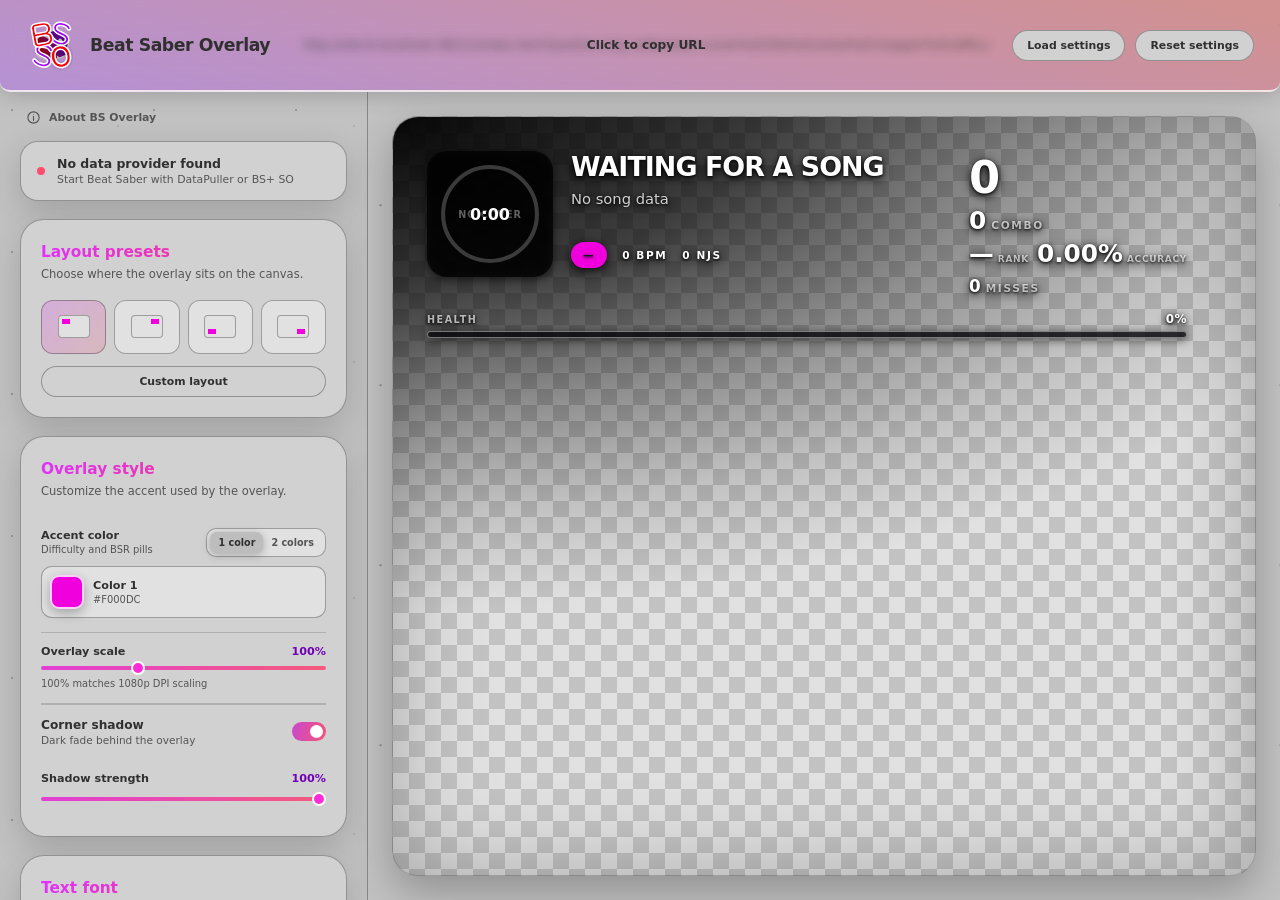
==== commit b894386c: "Add custom layout editor and presets - Custom canvas positioning, rotation, and scaling. - Edge and " ====
--- a/index.html
+++ b/index.html
@@ -68,7 +68,7 @@
 
       <section class="setting-section" aria-labelledby="position-heading">
         <div class="section-heading">
-          <h2 id="position-heading">Position</h2>
+          <h2 id="position-heading">Layout presets</h2>
           <p>Choose where the overlay sits on the canvas.</p>
         </div>
 
@@ -88,6 +88,42 @@
             <span class="corner corner--bottom-right"></span>
           </button>
         </div>
+        <button type="button" class="toolbar-button" id="custom-layout" aria-pressed="false">Custom layout</button>
+        <div id="layout-editor" hidden>
+          <div class="layout-presets" id="layout-presets" role="group" aria-label="Saved custom layouts"></div>
+          <p class="layout-preset-message" id="layout-preset-message" role="status" hidden></p>
+          <div class="layout-selected-chip" role="status">
+            <span>Selected element</span>
+            <strong id="layout-selected-name">Cover art, time &amp; indicators</strong>
+          </div>
+          <div class="layout-properties">
+            <label>X <input id="layout-x" type="number" step="1"></label>
+            <label>Y <input id="layout-y" type="number" step="1"></label>
+            <label>Scale % <input id="layout-scale" type="number" min="10" max="500" step="1"></label>
+            <label>Rotation ° <input id="layout-angle" type="number" min="-180" max="180" step="1"></label>
+          </div>
+          <div class="layout-reset-actions" role="group" aria-label="Layout actions">
+            <div class="layout-history-actions">
+              <button type="button" class="layout-icon-button" id="layout-undo" aria-label="Undo" title="Undo (Ctrl+Z)" disabled>
+                <svg viewBox="0 0 24 24" fill="none" aria-hidden="true"><path d="M8 4 3 9l5 5M3 9h11a6 6 0 0 1 0 12" /></svg>
+              </button>
+              <button type="button" class="layout-icon-button" id="layout-redo" aria-label="Redo" title="Redo (Ctrl+Shift+Z)" disabled>
+                <svg viewBox="0 0 24 24" fill="none" aria-hidden="true"><path d="m16 4 5 5-5 5M21 9H10a6 6 0 0 0 0 12" /></svg>
+              </button>
+            </div>
+            <button type="button" class="layout-icon-button" id="layout-reset" aria-label="Reset selected element" title="Reset selected element">
+              <svg viewBox="0 0 32 32" fill="none" aria-hidden="true">
+                <path d="M7 10a11 11 0 1 1-2 10M7 4v6h6" />
+              </svg>
+            </button>
+            <button type="button" class="layout-icon-button" id="layout-reset-all" aria-label="Reset all elements" title="Reset all elements">
+              <svg viewBox="0 0 32 32" fill="none" aria-hidden="true">
+                <path d="M7 10a11 11 0 1 1-2 10M7 4v6h6" />
+                <text x="16" y="19">ALL</text>
+              </svg>
+            </button>
+          </div>
+        </div>
       </section>
 
       <section class="setting-section" aria-labelledby="style-heading">
@@ -142,7 +178,7 @@
         <label class="type-control type-control--range" for="overlay-scale">
           <span><b>Overlay scale</b><output id="overlay-scale-value" for="overlay-scale">100%</output></span>
           <input type="range" id="overlay-scale" min="50" max="200" step="5" value="100" />
-          <small>100% matches 1080p DPI scaling</small>
+          <small id="overlay-scale-help">100% matches 1080p DPI scaling</small>
         </label>
 
         <label class="toggle-row">
@@ -591,6 +627,7 @@
     </div>
   </dialog>
 
+  <script src="layout.js"></script>
   <script src="app.js"></script>
 </body>
 
--- a/styles.css
+++ b/styles.css
@@ -2456,4 +2456,119 @@
     scroll-behavior: auto !important;
     transition-duration: 0.01ms !important;
   }
-}+}
+/* Independently transformed elements on a fixed reference canvas. */
+#custom-layout { margin-top: 12px; width: 100%; }
+#custom-layout[aria-pressed="true"] { outline: 2px solid var(--overlay-accent, #f000dc); }
+#layout-editor { margin-top: 14px; }
+.layout-selected-chip {
+  display: grid;
+  gap: 3px;
+  padding: 9px 12px;
+  margin-bottom: 12px;
+  border: 1px solid color-mix(in srgb, var(--accent) 40%, var(--line-soft));
+  border-radius: 12px;
+  background: color-mix(in srgb, var(--accent) 9%, var(--panel));
+  color: var(--text);
+}
+.layout-selected-chip > span { color: var(--muted); font-size: .6rem; font-weight: 700; letter-spacing: .08em; text-transform: uppercase; }
+.layout-selected-chip strong { font-size: .76rem; line-height: 1.4; }
+.layout-properties { display: grid; grid-template-columns: minmax(0, 1fr) minmax(0, 1fr); gap: 8px; }
+.layout-properties label {
+  display: flex;
+  align-items: center;
+  gap: 6px;
+  padding: 0 8px;
+  min-width: 0;
+  height: 34px;
+  border: 1px solid var(--line-soft);
+  border-radius: 8px;
+  background: var(--control);
+  color: var(--muted);
+  font-size: .65rem;
+  white-space: nowrap;
+}
+.layout-properties label:focus-within { border-color: var(--accent); outline: 1px solid var(--accent); }
+.layout-properties input {
+  width: 100%; min-width: 0; padding: 4px 0;
+  border: 0; outline: none; background: transparent; color: var(--text);
+  font-size: .76rem; font-variant-numeric: tabular-nums; text-align: right;
+}
+.layout-reset-actions { display: flex; justify-content: flex-end; gap: 6px; margin-top: 8px; }
+.layout-icon-button {
+  display: grid; place-items: center; width: 34px; height: 34px; padding: 3px;
+  border: 1px solid var(--line-soft); border-radius: 9px;
+  background: var(--control); color: var(--text); cursor: pointer;
+}
+.layout-icon-button:hover { border-color: var(--accent); background: color-mix(in srgb, var(--accent) 12%, var(--control)); }
+.layout-icon-button:focus-visible { outline: 2px solid var(--accent); outline-offset: 2px; }
+.layout-icon-button svg { width: 26px; height: 26px; }
+.layout-icon-button path { stroke: currentColor; stroke-width: 1.8; stroke-linecap: round; stroke-linejoin: round; }
+.layout-icon-button text { fill: currentColor; font-family: var(--font); font-size: 7px; font-weight: 800; text-anchor: middle; }
+.overlay-preview.custom-layout-canvas {
+  inset: 0 auto auto 0; width: 1920px; height: 1080px; display: block;
+  transform: scale(var(--custom-canvas-scale)); transform-origin: top left; transition: opacity 700ms ease;
+}
+.custom-layout-canvas > :not(.layout-item):not(.layout-selection):not(.layout-guides):not(.layout-marquee) { display: none; }
+.layout-item { position: absolute; width: max-content; min-width: 40px; min-height: 28px; transform-origin: center; }
+.layout-item[hidden] { display: none; }
+.layout-item > * { margin: 0; }
+.layout-item > .health-meter { width: var(--health-layout-width, 720px); }
+.layout-item > [data-preview="title"] { width: 560px; }
+.layout-item > [data-preview="artist"], .layout-item > [data-preview="mapper"] { display: block; font-size: calc(1rem * var(--overlay-text-scale)); }
+.layout-item > [data-preview="bpm"], .layout-item > [data-preview="njs"] { font-size: calc(.85rem * var(--overlay-text-scale)); }
+body:not(.overlay-mode) .layout-item { cursor: move; touch-action: none; }
+body:not(.overlay-mode) .layout-item:hover { outline: 2px dashed #65dbff; }
+body:not(.overlay-mode) .layout-placeholder > [hidden] { display: block; opacity: .5; }
+body:not(.overlay-mode) .layout-item:empty::after { content: '—'; }
+.layout-selection { position: absolute; border: 2px solid #65dbff; transform-origin: center; z-index: 50; touch-action: none; cursor: move; }
+.layout-selection[hidden] { display: none; }
+.layout-handle { position: absolute; width: var(--handle-size); height: var(--handle-size); min-width: 0; padding: 0; background: white; border: 2px solid #0785b0; border-radius: 2px; touch-action: none; }
+.layout-handle--nw { left: 0; top: 0; transform: translate(-50%,-50%); cursor: nwse-resize; }
+.layout-handle--ne { right: 0; top: 0; transform: translate(50%,-50%); cursor: nesw-resize; }
+.layout-handle--sw { left: 0; bottom: 0; transform: translate(-50%,50%); cursor: nesw-resize; }
+.layout-handle--se { right: 0; bottom: 0; transform: translate(50%,50%); cursor: nwse-resize; }
+.layout-handle--rotate { left: 50%; top: calc(-3 * var(--handle-size)); border-radius: 50%; cursor: grab; }
+
+body:not(.overlay-mode) .custom-layout-stage { aspect-ratio: 16 / 9; align-self: center; }
+body:not(.overlay-mode) .layout-placeholder::after { content: attr(data-label); font-size: 14px; opacity: .6; }
+.layout-handle--rotate { top: auto; bottom: calc(-3 * var(--handle-size)); }
+
+.heart-rate-mode-picker[hidden] { display: none; }
+
+.toggle-row.is-layout-selected { background: rgb(101 219 255 / .12); box-shadow: inset 3px 0 #65dbff; }
+.toggle-row > [role="button"]:focus-visible { outline: 2px solid #65dbff; outline-offset: 4px; }
+.toggle-row[data-select-layout] input { right: 0; top: 50%; width: 34px; height: 19px; transform: translateY(-50%); z-index: 1; cursor: pointer; }
+
+
+.layout-guides { position: absolute; inset: 0; pointer-events: none; z-index: 49; }
+.layout-guide { position: absolute; background: #ff79d5; }
+.layout-guide[hidden] { display: none; }
+.layout-guide--x { top: 0; bottom: 0; width: calc(var(--handle-size) / 10); }
+.layout-guide--y { left: 0; right: 0; height: calc(var(--handle-size) / 10); }
+
+.layout-handle[hidden] { display: none; }
+.layout-handle--n { left: 50%; top: 0; transform: translate(-50%, -50%); cursor: ns-resize; }
+.layout-handle--s { left: 50%; bottom: 0; transform: translate(-50%, 50%); cursor: ns-resize; }
+.layout-handle--w { left: 0; top: 50%; transform: translate(-50%, -50%); cursor: ew-resize; }
+.layout-handle--e { right: 0; top: 50%; transform: translate(50%, -50%); cursor: ew-resize; }
+.layout-icon-button:disabled { opacity: .35; cursor: default; }
+.layout-properties label:has(input:disabled) { opacity: .45; }
+
+.layout-presets { display: grid; gap: 6px; margin-bottom: 12px; }
+.layout-preset-slot { display: flex; gap: 6px; }
+.layout-preset-button { flex: 1; height: 32px; border: 1px solid var(--line-soft); border-radius: 8px; background: var(--control); color: var(--text); font-size: .7rem; font-weight: 700; cursor: pointer; }
+.layout-preset-button:hover { border-color: var(--accent); }
+.layout-preset-button:focus-visible { outline: 2px solid var(--accent); outline-offset: 2px; }
+.layout-preset-slot .layout-icon-button { width: 32px; height: 32px; }
+.layout-preset-slot .layout-icon-button[hidden] { display: none; }
+.layout-preset-slot .layout-icon-button svg { width: 18px; height: 18px; }
+.layout-preset-message { margin: 0 0 10px; color: var(--muted); font-size: .7rem; }
+.layout-preset-message.is-error { color: var(--danger); }
+
+.layout-marquee { position: absolute; border: calc(var(--handle-size) / 10) solid #65dbff; background: rgb(101 219 255 / .15); pointer-events: none; z-index: 51; }
+.layout-marquee[hidden] { display: none; }
+.layout-item.is-layout-selected { outline: 1px solid rgb(101 219 255 / .7); }
+body:not(.overlay-mode) .custom-layout-stage { touch-action: none; user-select: none; }
+
+.layout-history-actions { display: flex; gap: 6px; margin-right: auto; }
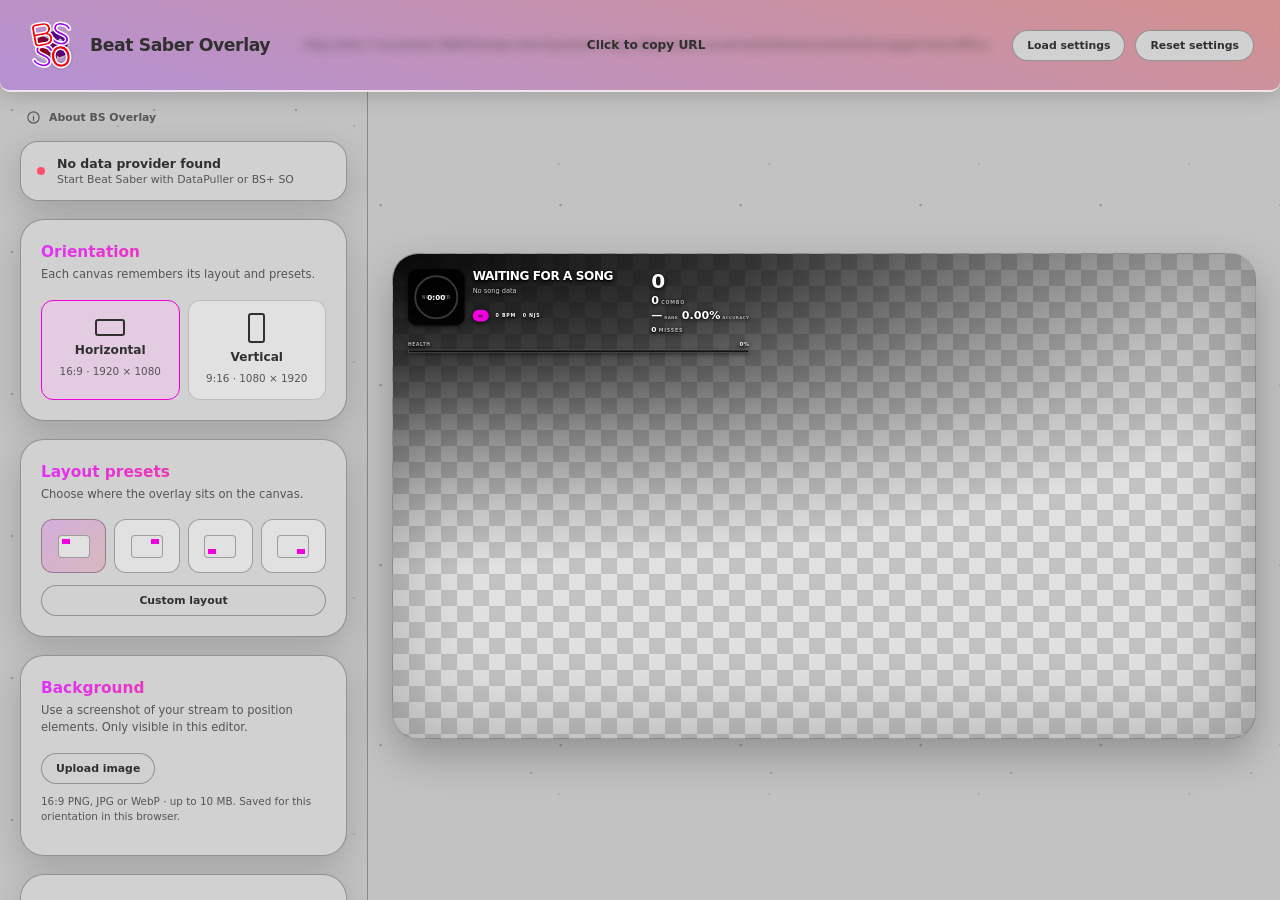
==== commit def427e2: "Fixed HR and added vertical" ====
--- a/index.html
+++ b/index.html
@@ -66,6 +66,24 @@
         <p class="connection-advice" id="connection-advice" hidden>For best performance, only use one song overlay.</p>
       </div>
 
+      <section class="setting-section" aria-labelledby="orientation-heading">
+        <div class="section-heading">
+          <h2 id="orientation-heading">Orientation</h2>
+          <p>Each canvas remembers its layout and presets.</p>
+        </div>
+        <div class="orientation-picker" role="group" aria-label="Canvas orientation">
+          <button type="button" data-orientation="horizontal" aria-pressed="true">
+            <span class="orientation-icon" aria-hidden="true"></span>
+            <b>Horizontal</b><small>16:9 · 1920 × 1080</small>
+          </button>
+          <button type="button" data-orientation="vertical" aria-pressed="false">
+            <span class="orientation-icon orientation-icon--vertical" aria-hidden="true"></span>
+            <b>Vertical</b><small>9:16 · 1080 × 1920</small>
+          </button>
+        </div>
+        <p id="orientation-message" class="layout-preset-message is-error" role="status" hidden></p>
+      </section>
+
       <section class="setting-section" aria-labelledby="position-heading">
         <div class="section-heading">
           <h2 id="position-heading">Layout presets</h2>
@@ -124,6 +142,18 @@
             </button>
           </div>
         </div>
+      </section>
+
+      <section class="setting-section" aria-labelledby="background-heading">
+        <div class="section-heading">
+          <h2 id="background-heading">Background</h2>
+          <p>Use a screenshot of your stream to position elements. Only visible in this editor.</p>
+        </div>
+        <button type="button" class="background-upload toolbar-button" id="upload-canvas-background">Upload image</button>
+        <input id="canvas-background" hidden type="file" accept="image/png,image/jpeg,image/webp" />
+        <button type="button" class="toolbar-button" id="clear-canvas-background" hidden>Remove background</button>
+        <p id="canvas-background-hint" class="canvas-background-hint"></p>
+        <p id="canvas-background-message" class="layout-preset-message" role="status" hidden></p>
       </section>
 
       <section class="setting-section" aria-labelledby="style-heading">
@@ -628,6 +658,7 @@
   </dialog>
 
   <script src="layout.js"></script>
+  <script src="canvas.js"></script>
   <script src="app.js"></script>
 </body>
 
--- a/styles.css
+++ b/styles.css
@@ -2506,8 +2506,15 @@
 .layout-icon-button path { stroke: currentColor; stroke-width: 1.8; stroke-linecap: round; stroke-linejoin: round; }
 .layout-icon-button text { fill: currentColor; font-family: var(--font); font-size: 7px; font-weight: 800; text-anchor: middle; }
 .overlay-preview.custom-layout-canvas {
-  inset: 0 auto auto 0; width: 1920px; height: 1080px; display: block;
+  inset: 0 auto auto 0; width: var(--canvas-width, 1920px); height: var(--canvas-height, 1080px); display: block;
   transform: scale(var(--custom-canvas-scale)); transform-origin: top left; transition: opacity 700ms ease;
+}
+/* Keep live external heart rate visible while song telemetry is unavailable. */
+.overlay-preview.custom-layout-canvas.has-independent-heart-rate:is(.is-awaiting-data, .is-ended) {
+  opacity: 1;
+}
+.custom-layout-canvas.has-independent-heart-rate:is(.is-awaiting-data, .is-ended) > .layout-item:not([data-layout-item="heartRate"]) {
+  display: none;
 }
 .custom-layout-canvas > :not(.layout-item):not(.layout-selection):not(.layout-guides):not(.layout-marquee) { display: none; }
 .layout-item { position: absolute; width: max-content; min-width: 40px; min-height: 28px; transform-origin: center; }
@@ -2530,7 +2537,7 @@
 .layout-handle--se { right: 0; bottom: 0; transform: translate(50%,50%); cursor: nwse-resize; }
 .layout-handle--rotate { left: 50%; top: calc(-3 * var(--handle-size)); border-radius: 50%; cursor: grab; }
 
-body:not(.overlay-mode) .custom-layout-stage { aspect-ratio: 16 / 9; align-self: center; }
+body:not(.overlay-mode) .custom-layout-stage { aspect-ratio: var(--canvas-ratio, 16 / 9); align-self: center; }
 body:not(.overlay-mode) .layout-placeholder::after { content: attr(data-label); font-size: 14px; opacity: .6; }
 .layout-handle--rotate { top: auto; bottom: calc(-3 * var(--handle-size)); }
 
@@ -2572,3 +2579,21 @@
 body:not(.overlay-mode) .custom-layout-stage { touch-action: none; user-select: none; }
 
 .layout-history-actions { display: flex; gap: 6px; margin-right: auto; }
+
+/* Orientation and reference backgrounds belong to the editor, never the output. */
+.orientation-picker { display: grid; grid-template-columns: 1fr 1fr; gap: 8px; }
+.orientation-picker button { display: grid; justify-items: center; align-content: center; gap: 7px; min-height: 100px; padding: 12px 6px; border: 1px solid var(--line-soft); border-radius: 12px; background: var(--control); color: var(--text); cursor: pointer; }
+.orientation-picker button[aria-pressed="true"] { border-color: var(--accent); background: color-mix(in srgb, var(--accent) 10%, var(--control)); }
+.orientation-picker button:hover { border-color: var(--accent); }
+.orientation-picker button:focus-visible, .background-upload:focus-within { outline: 2px solid var(--accent); outline-offset: 3px; }
+.orientation-picker b { font-size: .76rem; }
+.orientation-picker small, .canvas-background-hint { color: var(--muted); font-size: .65rem; line-height: 1.5; }
+.orientation-icon { width: 30px; height: 17px; border: 2px solid currentColor; border-radius: 3px; }
+.orientation-icon--vertical { width: 17px; height: 30px; }
+.background-upload { display: inline-flex; align-items: center; justify-content: center; cursor: pointer; }
+#clear-canvas-background { margin-top: 8px; }
+.canvas-background-hint { margin-top: 10px; }
+body:not(.overlay-mode) .preview-stage { box-sizing: content-box; min-height: 0; align-self: center; justify-self: center; }
+body:not(.overlay-mode) .preview-stage.has-reference-background { background-image: var(--reference-background); background-size: 100% 100%; background-position: center; border-radius: 0; box-shadow: none; }
+body .overlay-preview:not(.custom-layout-canvas) { width: 760px; }
+body .overlay-preview.has-paired-heart-rate:not(.custom-layout-canvas) { width: 880px; }
